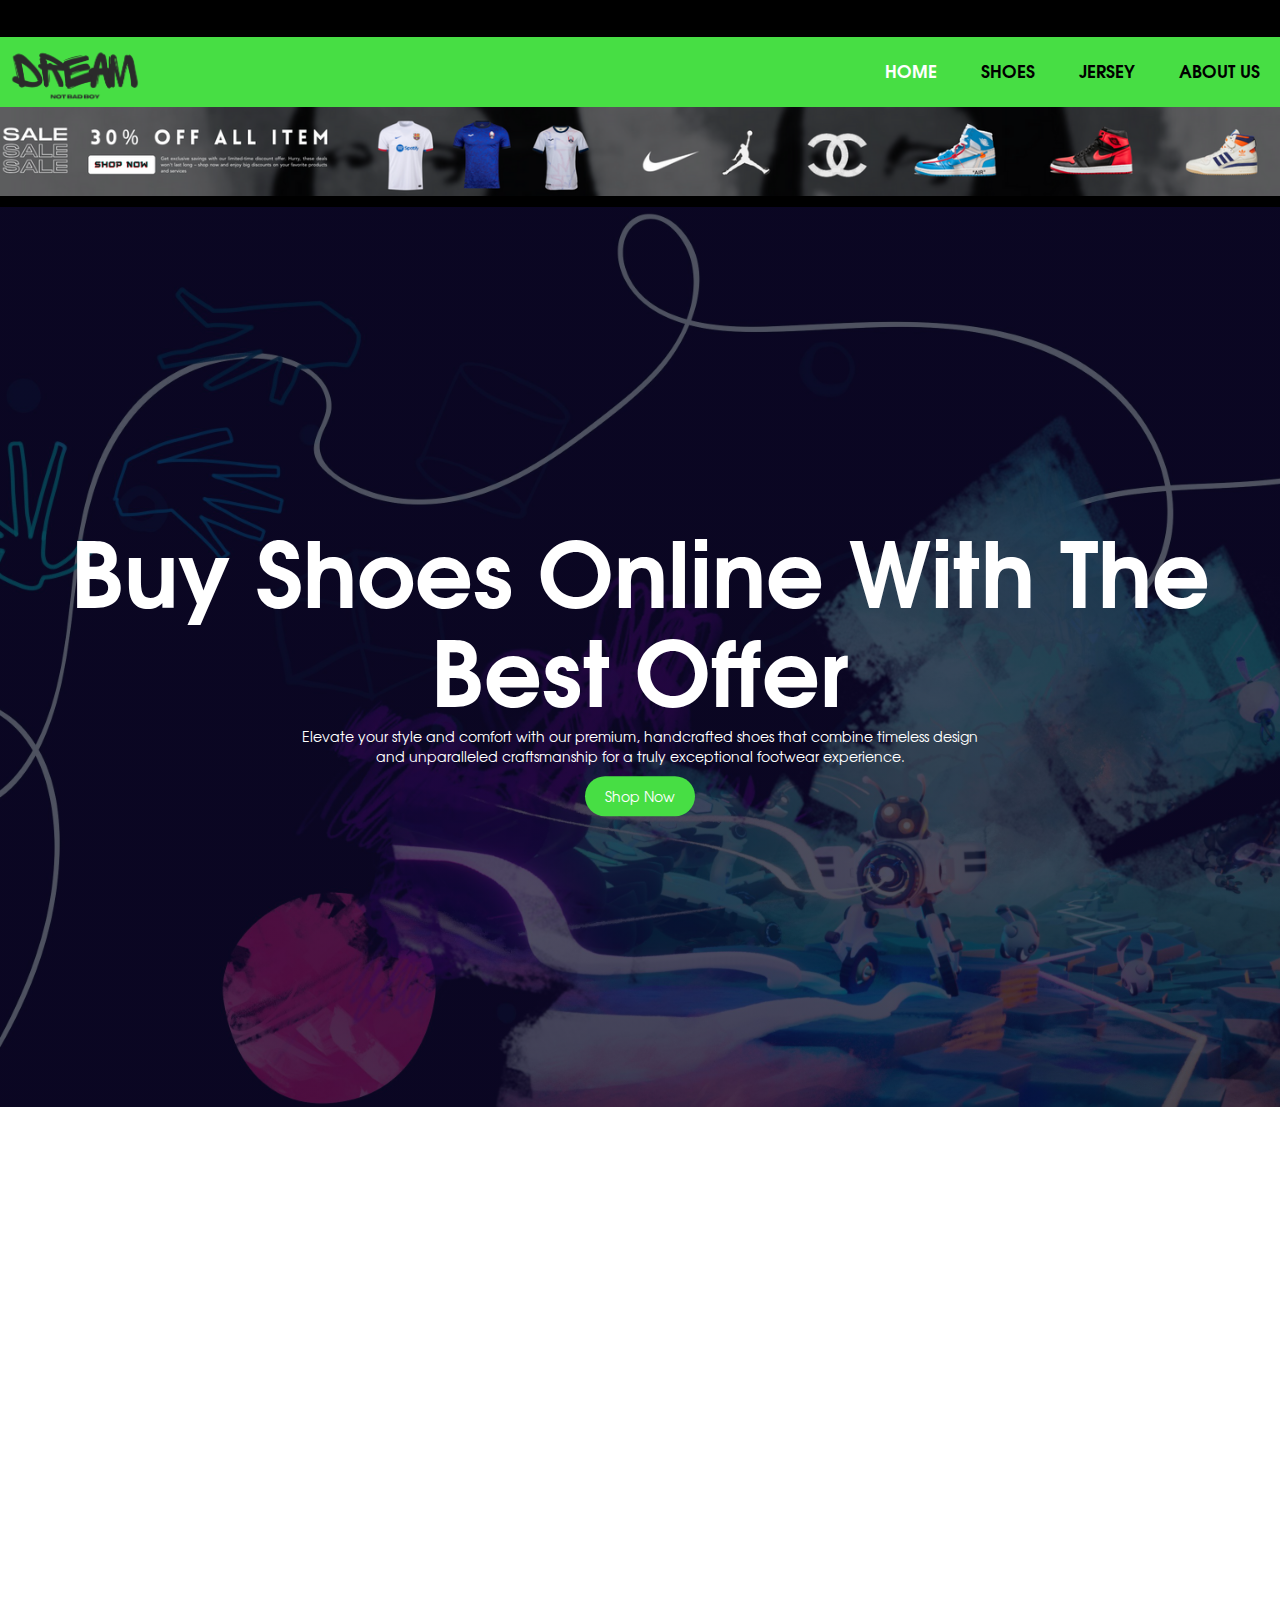
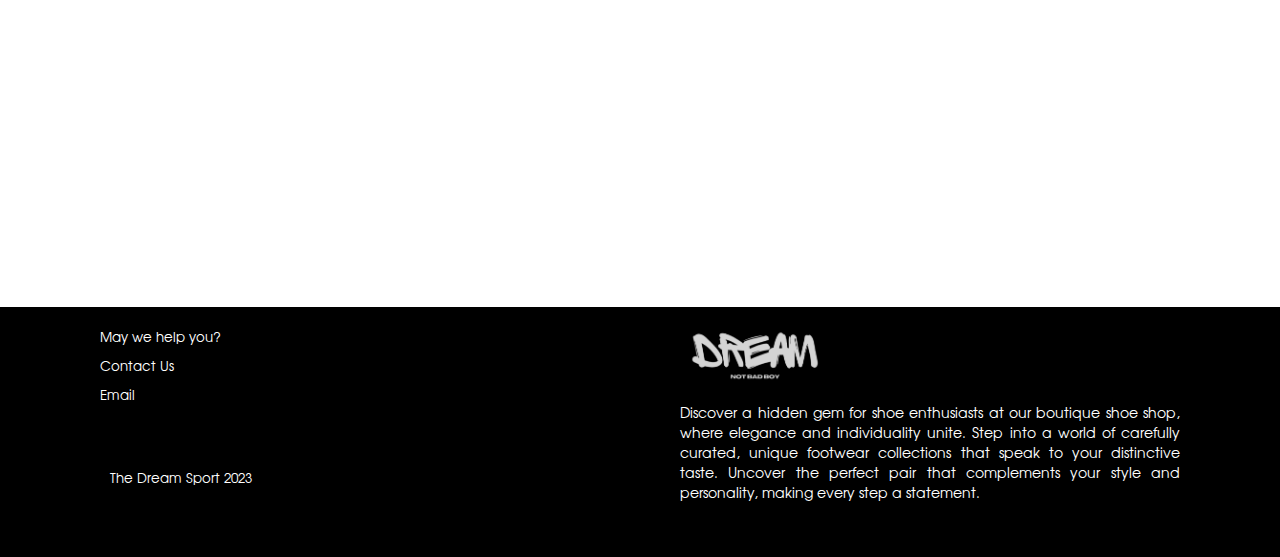
==== MyWebProject/JerseyHTML/index.html @ 01d9fde5 "gg" ====
<!DOCTYPE html>
<html lang="en">
<head>
    <meta charset="UTF-8">
    <meta name="viewport" content="width=device-width, initial-scale=1.0">
    <title>Dream Sport</title>
    <link rel="icon" href="/MyWebProject/img/logoWhite.png">
    <!-- Latest compiled and minified CSS -->
<link rel="stylesheet" href="https://cdn.jsdelivr.net/npm/bootstrap@3.4.1/dist/css/bootstrap.min.css" integrity="sha384-HSMxcRTRxnN+Bdg0JdbxYKrThecOKuH5zCYotlSAcp1+c8xmyTe9GYg1l9a69psu" crossorigin="anonymous">

<!-- Optional theme -->
<link rel="stylesheet" href="https://cdn.jsdelivr.net/npm/bootstrap@3.4.1/dist/css/bootstrap-theme.min.css" integrity="sha384-6pzBo3FDv/PJ8r2KRkGHifhEocL+1X2rVCTTkUfGk7/0pbek5mMa1upzvWbrUbOZ" crossorigin="anonymous">

<!-- Latest compiled and minified JavaScript -->
<script src="https://cdn.jsdelivr.net/npm/bootstrap@3.4.1/dist/js/bootstrap.min.js" integrity="sha384-aJ21OjlMXNL5UyIl/XNwTMqvzeRMZH2w8c5cRVpzpU8Y5bApTppSuUkhZXN0VxHd" crossorigin="anonymous"></script>
<script src="https://cdn.jsdelivr.net/npm/bootstrap@3.4.1/dist/js/bootstrap.min.js" integrity="sha384-aJ21OjlMXNL5UyIl/XNwTMqvzeRMZH2w8c5cRVpzpU8Y5bApTppSuUkhZXN0VxHd" crossorigin="anonymous"></script>

<link rel="stylesheet" href="/MyWebProject/Style/jersey.css">

<link rel="stylesheet" href="/MyWebProject//Style/jersey.css">


<link rel="stylesheet" href="https://cdnjs.cloudflare.com/ajax/libs/font-awesome/6.4.2/css/all.min.css" integrity="sha512-z3gLpd7yknf1YoNbCzqRKc4qyor8gaKU1qmn+CShxbuBusANI9QpRohGBreCFkKxLhei6S9CQXFEbbKuqLg0DA==" crossorigin="anonymous" referrerpolicy="no-referrer" />

</head>
<body>
  <section class="header">
    <div class="top_head">
        <ul>
            <li><a href="login.html"><i class="fa-solid fa-circle-user"></i></a></li>
            <li><a href="addToCart.html"><i class="fa-solid fa-cart-shopping"></i></a></li>
        </ul>
      </div>
    <nav class="nav_bar">
      <a href="index.html"><img src="/MyWebProject/img/logo.png" alt=""></a>
      <div class="list" id="list">
        <i class="fa fa-times" onclick="hideMenu()"></i>
        <ul>
          <li><a id="home" href="index.html">HOME</a></li>
          <li><a href="shoes.html">SHOES</a></li>
          <li><a  href="jersey.html">JERSEY</a></li>
          <li><a href="aboutUS.html">ABOUT US</a></li>
        </ul>
      </div>
      <i class="fa fa-bars" onclick="showMenu()"></i>
    </nav>
  </section>

  <section class="banner">
    <div class="banner_box">
      <div class="w3-content w3-section" style="max-width: 100%;">
        <img class="mySlides" src="/MyWebProject/img/b1.png" style="width:100%">
        <img class="mySlides" src="/MyWebProject/img/b2.png" style="width:100%">
        <img class="mySlides" src="/MyWebProject/img/b3.png" style="width:100%">
      </div>
      
        
      
    </div>
  </section>

<!-- /*------ Home page ------*/ -->

<section class="home">
    <div class="text_box">
      <h1>Buy Shoes Online With The Best Offer</h1>
      <p>Elevate your style and comfort with our premium, handcrafted shoes that combine timeless design <br> and unparalleled craftsmanship for a truly exceptional footwear experience.    </p>
      <div class="btnShop"><a href="/MyWebProject/JerseyHTML//shoes.html"><button>Shop Now</button></a></div>
  
     
     
    
 
</section>


  <section class="footer">
      <div class="footer_web">
        <div class="left">
          <p  class="ques"> May we help you?</p>
          <p class="contact"><a href="">Contact Us</a></p>
          <p class="email"><a href="">Email</a></p>
          <a target="_blank" href="https://web.facebook.com/makara.sok.9275"><i class="fa-brands fa-facebook"></i></a>
          <i class="fa-brands fa-telegram"></i>
          <i class="fa-brands fa-twitter"></i>
          <i class="fa-brands fa-instagram"></i>
          <br><br>
          <p><i class="fa-solid fa-copyright"></i> The Dream Sport 2023</p>
        </div>
        <div class="right">
          <img src="/MyWebProject/img/logoWhite.png" alt="">
          <p class="text">
            Discover a hidden gem for shoe enthusiasts at our boutique shoe shop, where elegance and individuality unite. Step into a world of carefully curated, unique footwear collections that speak to your distinctive taste. Uncover the perfect pair that complements your style and personality, making every step a statement.
          </p>
        </div>

      </div>
  </section>
 

</body>
</html>
<Script src="/MyWebProject/JavaScript/web.js"></Script>
---- MyWebProject/Style/jersey.css ----
/*------- Test HomePage --------*/
#home{
    color: #fff;
    font-weight: bold;
}
.home{
    min-height: 100vh;
    width: 100%;
    background-image: linear-gradient(rgba(4,9,30,0.7),rgba(4,9,30,0.7)),url(/MyWebProject/img/backgroundImg.jpg);
    background-position: center;
    background-size: cover;
    position: relative;
}
.btnShop button{
    background-color: #47DE44;
    border: none ;
    color: #ffff;
    padding: 10px 20px;
    border-radius: 20px;
    font-family: adidas regular;
    text-align: center;
}
.btnShop button:hover{
    background-color: black;
}
.text_box{
    width: 90%;
    color: #fff;
    position:absolute;
    top: 50%;
    left: 50%;
    transform: translate(-50%,-50%);
    text-align: center;
}
.text_box h1{
    font-size: 68pt;
    font-weight: bold;
}

/* CART  */
.cart{
    position: fixed;
    top: 0;
    right: -100%; 
    width: 360px;
    height: 100vh;
    overflow-y: auto;
    overflow-x: hidden;
    padding: 20px;
    background-color: #fff;
    box-shadow: -2px solid 4px hsl(0 4% 15% / 10%);
    border: 1px solid red;
    transition: 1.5s;
    z-index: 3;
}
.cart.active{
    right: 0;
    transition: .5s;
}
.cart-title{
    text-align: center;
    font-size: 14pt;
    font-weight: bold;
    margin-top: 2rem;
    font-family: adidas bold;
    color: #47DE44;
}
.cart-box{
    display: grid;
    grid-template-columns: 32% 50% 18%;
    align-items: center;
    gap: 1rem;
    margin-top: 1rem;
}
.cart-img{
    width: 100px;
    height: 100px;
    object-fit: contain;
    padding: 10px;
}
.detail-box{
    display: grid;
    row-gap: .5rem;
}
.cart-product-title{
    font-size: 1rem;
    text-transform: uppercase;
}
.cart-price{
    font-weight: 500;
}
.cart-quantity{
    border: 1px solid black;
    outline-color: #47DE44;
    width: 4.5rem;
    text-align: center;
    font-size: 1rem;
}
.cart-remove{
    font-size: 24px;
    color: red;
    cursor: pointer;
}
.total{
    display: flex;
    justify-content: flex-end;
    margin-top: 1.5rem;
    border-top: 1px solid black;
}
.total-title{
    font-size: 12pt;
    font-weight: 600;
    font-family: adidas bold;
}
.total-price{
    margin-left: .5rem;
    font-size: 12pt;
    font-family: adidas bold;
}
.btn-buy{
    display: flex;
    margin: 1.5rem auto 0 auto;
    padding: 12px 20px;
    border: none;
    background-color: #47DE44;
    color: #fff;
    font-size: 1rem;
    font-weight: 500;
    cursor: pointer;
}
.btn-buy:hover{
    background-color: black;
}
#cart-close{
    position: absolute;
    top: 1rem;
    right: .8rem;
    font-size: 2rem;
    color: red;
    cursor: pointer;
}
.top_head ul{
    text-align: right;
}
ul{
    list-style-type: none;
    margin: 0;
    padding: 0;
    overflow: hidden;
}
ul li{
    display: inline;
}
.top_head{
    width: 100%;
    background-color: black;
    padding: 5px;
}
li i{
    margin: 5px;
    color: #47DE44;
    font-size: 14pt;
}
li i:hover{
    color: gray;
    cursor: pointer;
    transition: 0.5s;
}
/*----- list ---*/
/* .nav_bar{
    display: flex;
    justify-content: space-between;
    width: 100%;
    background-color: #47DE44;
    height: 50px;
    padding: 7px 14px 16px 14px;
}
.list ul li{
    margin-left: 20px;
    font-size: 20pt;
    
}
.list ul li a{
    color: black;
    text-decoration: none;  
    margin: 30px;
}
.logo img{
    width: 100px;
    padding: 7px 14px 16px 14px;
} */

nav{
     display: flex;
     width: 100%;
     height: 70px;
     background-color: #47DE44;
     justify-content: space-between;
     align-items: center;
     
}
nav img{
    width: 150px;
}
.list{
    flex: 1;
    text-align: right;
}
.list ul li{
    list-style: none;
    display: inline-block;
    padding: 14px 20px;
    position: relative;
}
.list ul li a{
    color: black;
    text-decoration: none;
    font-size: 13pt;
    font-family: adidas bold;
    
}
#jersey{
    color: #fff;
    font-weight: bold;
}
.list ul li::after{
    content: '';
    width: 0%;
    height: 2px;
    background: red;
    display: block;
    margin: auto;
    transition: 0.5s;
}
.list ul li:hover::after{
    width: 100%;
}

nav .fa{
    display: none;
}

@media (max-width: 700px) {
    .list ul li{
        display: block;
    }
    .list{
        position: absolute;
        background-color: red;
        height: 100vh;
        width: 200px;
        top: 38.6px;
        right:-200px;
        text-align: left;
        z-index: 2;
        transition: 0.5s;
    }
    nav .fa{
        display: block;
        color: black;
        margin: 10px;
        cursor: pointer;
        font-size: 20pt;
    }
    .list ul{
        padding: 20px;
    }
    
}

/* --- Banner -----*/

    .banner_box{
        width: 100%;
        height: 100px;
        background-color: black;
    }
    .mySlides {display:none;}
     

    .logoTeam{
        background-color: #47DE44;
        width: 100%;
        height: 100px;
    }
    .sub_box{
        width: 50px;
        height: 50px;
        /* background-color: red; */
        margin-left:200px;
        text-align: center;
        margin-top: 15px;
    }
    .sub_box img{
        width: 50px;
        height: 70px;
    }
    img.barca{
        height: 50px;
        margin-top: 10px;
    }



/* ---- Shirt ------- */

.sub_shirt{
    width: 95%;
    height: 400px;
    border: 1px;
    margin-top: 10px;
    border-radius: 10px;
    background-color: #fff;
    text-align: center;
    margin-left: 20px;
}
.sub_shirt:hover{
    box-shadow: 0 0 20px 0 rgba(0, 0, 0, 0.4);
    transition: 1s;
}
.sub_shirt img{
    width: 200px;
    height: auto;
    justify-content: space-between;
    position: relative;
    float: left;
    margin-top: 20px;
}
.sub_shirt > .realAway{
    height: 210px;
    width: 190px;
}
.sub_shirt > .thirt_barca{
    position: relative;
    height: 220px;
}
.information{
    position: relative;
    float: left;
    text-align: left;
    padding: 20px;
    margin-top: 10px;
}
._title-shirt{
    font-weight: bold;
    font-size: 12pt;
    font-family: adidas bold;
}
.stock{
    color: red;
    font-weight: bold;

}
.type_jersey,.color{
    color: gray;
}
.price{
    font-weight: bold;
    font-size: 12pt
}
.qty input{
    width: 50px;
    position: relative;
}
.qty input:hover{
    border: 1px solid #47DE44;

}

._btn{
    margin-top: 10px;
    margin-bottom: 10px;
}
._btn_shop,.addToCart{
    padding: 10px;
    margin-top: 10px;
    margin-left: 90px;
    margin-right: 50px;
    width: 60%;
    position: relative;
    border-radius: 20px;
}
._btn_shop a,.addToCart a{
    color: #fff;
    text-decoration: none;
}
._btn_shop{
    background-color: gray;
}
.addToCart{
    background-color: #FF0C0C;
}

._btn_shop:hover{
    background-color: black;
    transition: 0.5s;
    box-shadow: 0 0 20px 0px rgba(0, 0, 0, 0.4);
}
.addToCart:hover{
    box-shadow: 0 0 20px 0px rgba(0, 0, 0, 0.4);
    transition: 0.5s;
}


/* ---- Footer -----*/
.footer_web{
    width: 100%;
    height: 250px;
    background-color:black;
    margin-top: 800px;
    margin-bottom: 0%;
    
}
.footer_web{
    justify-content: space-between;
}
.left{
    position: relative;
    float: left;
    margin-left: 80px;
    padding: 20px;
    font-size: 10pt;
    color: #fff;
}
.left i{
    font-size: 15pt;
    margin-right: 10px;
}
.contact a,.email a{
    color: #fff;
    text-decoration: none;
}
.right{
    position: relative;
    float: right;
    margin-right: 80px;
    padding: 20px;
    color: #fff;
}

.right img{
    margin-bottom:0px;
    width: 150px;
    margin-top: -50px;
}
.right p{
    width: 500px;
    text-align: justify;
    margin-top: -25px;
}

/*------- font --------*/
@font-face{
    font-family: adidas bold;
    src: url(/MyWebProject/font/texgyreadventor-bold.otf);
}
@font-face{
    font-family: adidas regular;
    src: url(/MyWebProject/font/texgyreadventor-regular.otf);
}
p{
    font-family: adidas regular;
}
h1{
    font-family: adidas bold;
}

/* ---- add to cart ----- */

#add{
    color: #fff;
    font-weight: bold;
}
/* ---- login and Sign up ------- */

@import url('https://fonts.googleapis.com/css2?family=Libre+Baskerville&display=swap');


 /* !-------Log in and Sign up-------- */
#user{
    color:#fff;
}
.Login,.Sign_up{
    background: url(/img/1.jpg) no-repeat;
    background-size: cover;
    backdrop-filter: blur(10px);
}
.Login, .Sign_up {
    display: grid;
    justify-content: center;
    align-items: center;
    min-height: 100vh;
    width: 100%;
    width: 100%;    
}
.wrapper-login{
    position: relative;
    width: 400px;
    height: 420px;
    background: #fff;
    border: 2px solid rgba(255, 255, 255, .5);
    border-radius: 20px;
    box-shadow: 0 0 3px rgba(0, 0, 0, .5);
    display: flex;
    align-items: center;
    text-align: center;
    justify-content: center;
}
.wrapper-sign-up{
    position: relative;
    width: 400px;
    height: 560px;
    background: #fff;
    border: 2px solid rgba(255, 255, 255, .5);
    border-radius: 20px;
    box-shadow: 0 0 3px rgba(0, 0, 0, .5);
    display: flex;
    justify-content: center;
}
.form-box h2{
    font-size: 2em;
    color: #162938;
    text-align: center;
}
.input-box {
    position: relative;
    width: 100%;
    height: 50px;
    margin: 30px 0;
}
.input-box label {
    position: absolute;
    top: 50%;
    left: 15px;
    transform: translateY(-50%);
    color: #162938;
    font-weight: 500;
    pointer-events: none;
    transition: .5s;
}
.input-box input:focus~label,
.input-box input:valid~label {
    top: 0 !important;
    font-size: 1em !important;
    background: #fff;
}
.input-box input {
    width: 300px;
    height: 100%;
    background: #fff;
    border: 2px solid #162938;
    outline: none;
    border-radius: 20px;
    font-size: 1em;
    color: #162938;
    padding: 0 35px 0 15px;
}
.input-box .icon {
    transition: .5s;
    position: absolute;
    right: 15px;
    font-size: 1.2em;
    color: #162938;
    line-height: 57px;
}
.remember-forgot {
    font-size: 1em;
    color: #162938;
    font-weight: 500;
    margin: -15px 0 15px;
    display: flex;
    align-items: center;
    justify-content: space-between;
}
.remember-forgot label input {
    accent-color: #162938;
    margin-right: 3px;
}
.remember-forgot a {
    color: #162938;
    text-decoration: none;
}
.remember-forgot a:hover {
    text-decoration: underline;
}
.btn {
    width: 100%;
    height: 45px;
    background: #162938;
    border: none;
    outline: none;
    border-radius: 6px;
    cursor: pointer;
    font-size: 1em;
    color: #fff;
    font-weight: 500;
    transition: 0.5s;
}
.btn:hover {
    background-color: gray;
    color: #fff;
}
.login-sign_up {
    font-size: .9em;
    color: #162938;
    text-align: center;
    font-weight: 500;
    margin: 25px 0 10px;
}
.login-sign_up p a{
    color: #162938;
    text-decoration: none;
    font-weight: 600;
}
.login-sign_up p a:hover {
    text-decoration: underline;

}
@media (max-width: 700px) {
    .wrapper-sign-up {
        width: 350px;
        text-align: center;
    }
    .wrapper-login {
        width: 350px;
        text-align: center;
    }
    .input-box input {
        width: 250px;
        padding: 0 25px 0 15px;
    }
    .input-box {
        margin-bottom: 30px;
    }
    .input-box .icon {
        right: 10px;
    }
    .input-box label {
        left: 15px;
        font-size: .8em;
    }
    .remember-forgot {
        font-size: 0.8em;
    }
    .login-sign_up {
        font-size: .8em
    }
}
---- MyWebProject/Style/jersey.css ----
/*------- Test HomePage --------*/
#home{
    color: #fff;
    font-weight: bold;
}
.home{
    min-height: 100vh;
    width: 100%;
    background-image: linear-gradient(rgba(4,9,30,0.7),rgba(4,9,30,0.7)),url(/MyWebProject/img/backgroundImg.jpg);
    background-position: center;
    background-size: cover;
    position: relative;
}
.btnShop button{
    background-color: #47DE44;
    border: none ;
    color: #ffff;
    padding: 10px 20px;
    border-radius: 20px;
    font-family: adidas regular;
    text-align: center;
}
.btnShop button:hover{
    background-color: black;
}
.text_box{
    width: 90%;
    color: #fff;
    position:absolute;
    top: 50%;
    left: 50%;
    transform: translate(-50%,-50%);
    text-align: center;
}
.text_box h1{
    font-size: 68pt;
    font-weight: bold;
}

/* CART  */
.cart{
    position: fixed;
    top: 0;
    right: -100%; 
    width: 360px;
    height: 100vh;
    overflow-y: auto;
    overflow-x: hidden;
    padding: 20px;
    background-color: #fff;
    box-shadow: -2px solid 4px hsl(0 4% 15% / 10%);
    border: 1px solid red;
    transition: 1.5s;
    z-index: 3;
}
.cart.active{
    right: 0;
    transition: .5s;
}
.cart-title{
    text-align: center;
    font-size: 14pt;
    font-weight: bold;
    margin-top: 2rem;
    font-family: adidas bold;
    color: #47DE44;
}
.cart-box{
    display: grid;
    grid-template-columns: 32% 50% 18%;
    align-items: center;
    gap: 1rem;
    margin-top: 1rem;
}
.cart-img{
    width: 100px;
    height: 100px;
    object-fit: contain;
    padding: 10px;
}
.detail-box{
    display: grid;
    row-gap: .5rem;
}
.cart-product-title{
    font-size: 1rem;
    text-transform: uppercase;
}
.cart-price{
    font-weight: 500;
}
.cart-quantity{
    border: 1px solid black;
    outline-color: #47DE44;
    width: 4.5rem;
    text-align: center;
    font-size: 1rem;
}
.cart-remove{
    font-size: 24px;
    color: red;
    cursor: pointer;
}
.total{
    display: flex;
    justify-content: flex-end;
    margin-top: 1.5rem;
    border-top: 1px solid black;
}
.total-title{
    font-size: 12pt;
    font-weight: 600;
    font-family: adidas bold;
}
.total-price{
    margin-left: .5rem;
    font-size: 12pt;
    font-family: adidas bold;
}
.btn-buy{
    display: flex;
    margin: 1.5rem auto 0 auto;
    padding: 12px 20px;
    border: none;
    background-color: #47DE44;
    color: #fff;
    font-size: 1rem;
    font-weight: 500;
    cursor: pointer;
}
.btn-buy:hover{
    background-color: black;
}
#cart-close{
    position: absolute;
    top: 1rem;
    right: .8rem;
    font-size: 2rem;
    color: red;
    cursor: pointer;
}
.top_head ul{
    text-align: right;
}
ul{
    list-style-type: none;
    margin: 0;
    padding: 0;
    overflow: hidden;
}
ul li{
    display: inline;
}
.top_head{
    width: 100%;
    background-color: black;
    padding: 5px;
}
li i{
    margin: 5px;
    color: #47DE44;
    font-size: 14pt;
}
li i:hover{
    color: gray;
    cursor: pointer;
    transition: 0.5s;
}
/*----- list ---*/
/* .nav_bar{
    display: flex;
    justify-content: space-between;
    width: 100%;
    background-color: #47DE44;
    height: 50px;
    padding: 7px 14px 16px 14px;
}
.list ul li{
    margin-left: 20px;
    font-size: 20pt;
    
}
.list ul li a{
    color: black;
    text-decoration: none;  
    margin: 30px;
}
.logo img{
    width: 100px;
    padding: 7px 14px 16px 14px;
} */

nav{
     display: flex;
     width: 100%;
     height: 70px;
     background-color: #47DE44;
     justify-content: space-between;
     align-items: center;
     
}
nav img{
    width: 150px;
}
.list{
    flex: 1;
    text-align: right;
}
.list ul li{
    list-style: none;
    display: inline-block;
    padding: 14px 20px;
    position: relative;
}
.list ul li a{
    color: black;
    text-decoration: none;
    font-size: 13pt;
    font-family: adidas bold;
    
}
#jersey{
    color: #fff;
    font-weight: bold;
}
.list ul li::after{
    content: '';
    width: 0%;
    height: 2px;
    background: red;
    display: block;
    margin: auto;
    transition: 0.5s;
}
.list ul li:hover::after{
    width: 100%;
}

nav .fa{
    display: none;
}

@media (max-width: 700px) {
    .list ul li{
        display: block;
    }
    .list{
        position: absolute;
        background-color: red;
        height: 100vh;
        width: 200px;
        top: 38.6px;
        right:-200px;
        text-align: left;
        z-index: 2;
        transition: 0.5s;
    }
    nav .fa{
        display: block;
        color: black;
        margin: 10px;
        cursor: pointer;
        font-size: 20pt;
    }
    .list ul{
        padding: 20px;
    }
    
}

/* --- Banner -----*/

    .banner_box{
        width: 100%;
        height: 100px;
        background-color: black;
    }
    .mySlides {display:none;}
     

    .logoTeam{
        background-color: #47DE44;
        width: 100%;
        height: 100px;
    }
    .sub_box{
        width: 50px;
        height: 50px;
        /* background-color: red; */
        margin-left:200px;
        text-align: center;
        margin-top: 15px;
    }
    .sub_box img{
        width: 50px;
        height: 70px;
    }
    img.barca{
        height: 50px;
        margin-top: 10px;
    }



/* ---- Shirt ------- */

.sub_shirt{
    width: 95%;
    height: 400px;
    border: 1px;
    margin-top: 10px;
    border-radius: 10px;
    background-color: #fff;
    text-align: center;
    margin-left: 20px;
}
.sub_shirt:hover{
    box-shadow: 0 0 20px 0 rgba(0, 0, 0, 0.4);
    transition: 1s;
}
.sub_shirt img{
    width: 200px;
    height: auto;
    justify-content: space-between;
    position: relative;
    float: left;
    margin-top: 20px;
}
.sub_shirt > .realAway{
    height: 210px;
    width: 190px;
}
.sub_shirt > .thirt_barca{
    position: relative;
    height: 220px;
}
.information{
    position: relative;
    float: left;
    text-align: left;
    padding: 20px;
    margin-top: 10px;
}
._title-shirt{
    font-weight: bold;
    font-size: 12pt;
    font-family: adidas bold;
}
.stock{
    color: red;
    font-weight: bold;

}
.type_jersey,.color{
    color: gray;
}
.price{
    font-weight: bold;
    font-size: 12pt
}
.qty input{
    width: 50px;
    position: relative;
}
.qty input:hover{
    border: 1px solid #47DE44;

}

._btn{
    margin-top: 10px;
    margin-bottom: 10px;
}
._btn_shop,.addToCart{
    padding: 10px;
    margin-top: 10px;
    margin-left: 90px;
    margin-right: 50px;
    width: 60%;
    position: relative;
    border-radius: 20px;
}
._btn_shop a,.addToCart a{
    color: #fff;
    text-decoration: none;
}
._btn_shop{
    background-color: gray;
}
.addToCart{
    background-color: #FF0C0C;
}

._btn_shop:hover{
    background-color: black;
    transition: 0.5s;
    box-shadow: 0 0 20px 0px rgba(0, 0, 0, 0.4);
}
.addToCart:hover{
    box-shadow: 0 0 20px 0px rgba(0, 0, 0, 0.4);
    transition: 0.5s;
}


/* ---- Footer -----*/
.footer_web{
    width: 100%;
    height: 250px;
    background-color:black;
    margin-top: 800px;
    margin-bottom: 0%;
    
}
.footer_web{
    justify-content: space-between;
}
.left{
    position: relative;
    float: left;
    margin-left: 80px;
    padding: 20px;
    font-size: 10pt;
    color: #fff;
}
.left i{
    font-size: 15pt;
    margin-right: 10px;
}
.contact a,.email a{
    color: #fff;
    text-decoration: none;
}
.right{
    position: relative;
    float: right;
    margin-right: 80px;
    padding: 20px;
    color: #fff;
}

.right img{
    margin-bottom:0px;
    width: 150px;
    margin-top: -50px;
}
.right p{
    width: 500px;
    text-align: justify;
    margin-top: -25px;
}

/*------- font --------*/
@font-face{
    font-family: adidas bold;
    src: url(/MyWebProject/font/texgyreadventor-bold.otf);
}
@font-face{
    font-family: adidas regular;
    src: url(/MyWebProject/font/texgyreadventor-regular.otf);
}
p{
    font-family: adidas regular;
}
h1{
    font-family: adidas bold;
}

/* ---- add to cart ----- */

#add{
    color: #fff;
    font-weight: bold;
}
/* ---- login and Sign up ------- */

@import url('https://fonts.googleapis.com/css2?family=Libre+Baskerville&display=swap');


 /* !-------Log in and Sign up-------- */
#user{
    color:#fff;
}
.Login,.Sign_up{
    background: url(/img/1.jpg) no-repeat;
    background-size: cover;
    backdrop-filter: blur(10px);
}
.Login, .Sign_up {
    display: grid;
    justify-content: center;
    align-items: center;
    min-height: 100vh;
    width: 100%;
    width: 100%;    
}
.wrapper-login{
    position: relative;
    width: 400px;
    height: 420px;
    background: #fff;
    border: 2px solid rgba(255, 255, 255, .5);
    border-radius: 20px;
    box-shadow: 0 0 3px rgba(0, 0, 0, .5);
    display: flex;
    align-items: center;
    text-align: center;
    justify-content: center;
}
.wrapper-sign-up{
    position: relative;
    width: 400px;
    height: 560px;
    background: #fff;
    border: 2px solid rgba(255, 255, 255, .5);
    border-radius: 20px;
    box-shadow: 0 0 3px rgba(0, 0, 0, .5);
    display: flex;
    justify-content: center;
}
.form-box h2{
    font-size: 2em;
    color: #162938;
    text-align: center;
}
.input-box {
    position: relative;
    width: 100%;
    height: 50px;
    margin: 30px 0;
}
.input-box label {
    position: absolute;
    top: 50%;
    left: 15px;
    transform: translateY(-50%);
    color: #162938;
    font-weight: 500;
    pointer-events: none;
    transition: .5s;
}
.input-box input:focus~label,
.input-box input:valid~label {
    top: 0 !important;
    font-size: 1em !important;
    background: #fff;
}
.input-box input {
    width: 300px;
    height: 100%;
    background: #fff;
    border: 2px solid #162938;
    outline: none;
    border-radius: 20px;
    font-size: 1em;
    color: #162938;
    padding: 0 35px 0 15px;
}
.input-box .icon {
    transition: .5s;
    position: absolute;
    right: 15px;
    font-size: 1.2em;
    color: #162938;
    line-height: 57px;
}
.remember-forgot {
    font-size: 1em;
    color: #162938;
    font-weight: 500;
    margin: -15px 0 15px;
    display: flex;
    align-items: center;
    justify-content: space-between;
}
.remember-forgot label input {
    accent-color: #162938;
    margin-right: 3px;
}
.remember-forgot a {
    color: #162938;
    text-decoration: none;
}
.remember-forgot a:hover {
    text-decoration: underline;
}
.btn {
    width: 100%;
    height: 45px;
    background: #162938;
    border: none;
    outline: none;
    border-radius: 6px;
    cursor: pointer;
    font-size: 1em;
    color: #fff;
    font-weight: 500;
    transition: 0.5s;
}
.btn:hover {
    background-color: gray;
    color: #fff;
}
.login-sign_up {
    font-size: .9em;
    color: #162938;
    text-align: center;
    font-weight: 500;
    margin: 25px 0 10px;
}
.login-sign_up p a{
    color: #162938;
    text-decoration: none;
    font-weight: 600;
}
.login-sign_up p a:hover {
    text-decoration: underline;

}
@media (max-width: 700px) {
    .wrapper-sign-up {
        width: 350px;
        text-align: center;
    }
    .wrapper-login {
        width: 350px;
        text-align: center;
    }
    .input-box input {
        width: 250px;
        padding: 0 25px 0 15px;
    }
    .input-box {
        margin-bottom: 30px;
    }
    .input-box .icon {
        right: 10px;
    }
    .input-box label {
        left: 15px;
        font-size: .8em;
    }
    .remember-forgot {
        font-size: 0.8em;
    }
    .login-sign_up {
        font-size: .8em
    }
}
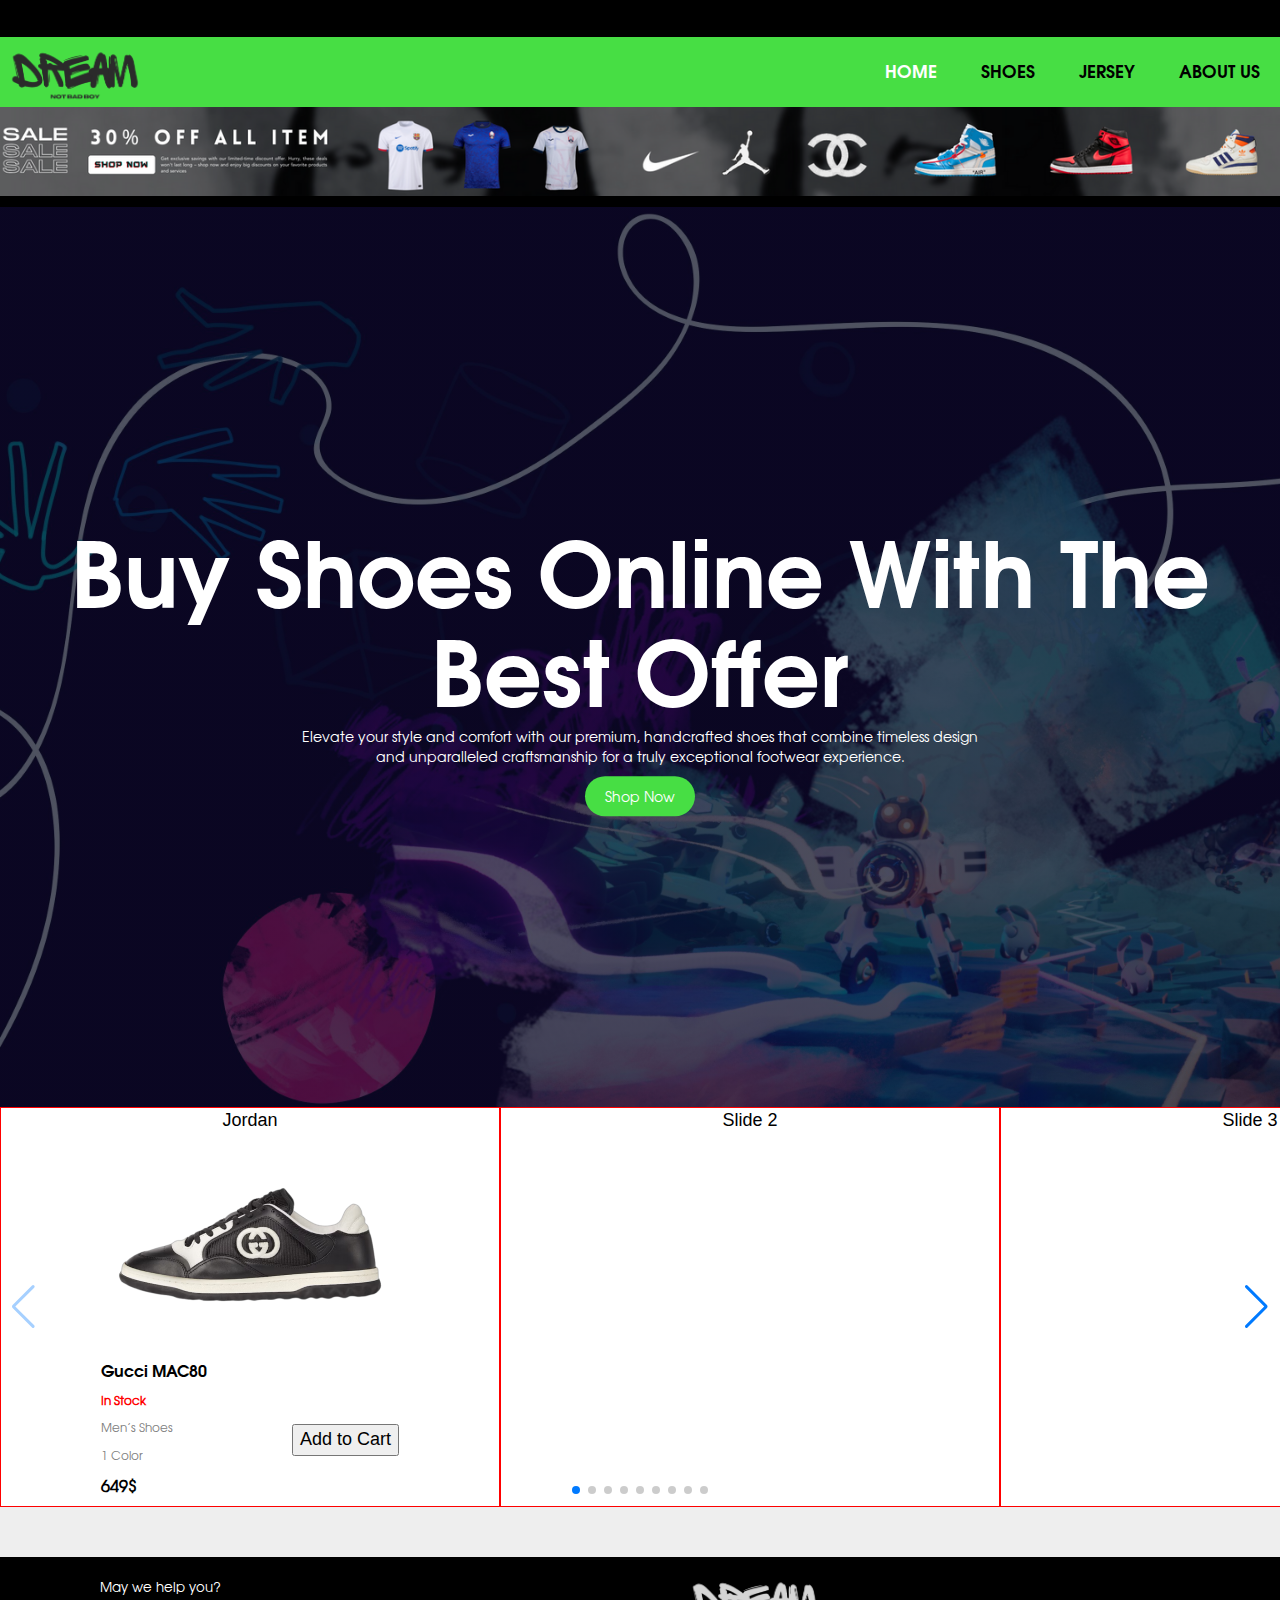
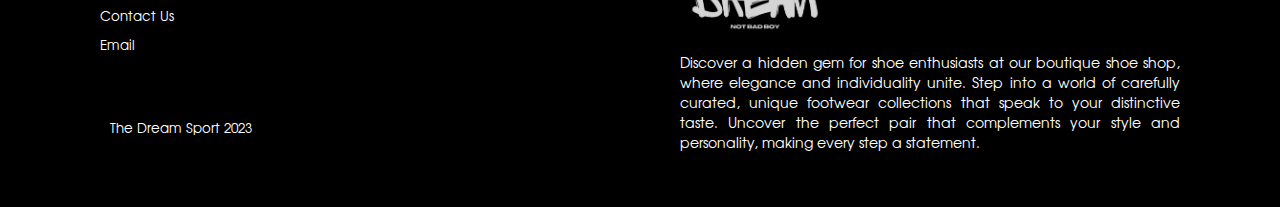
==== commit 3d1c041e: "55" ====
--- a/MyWebProject/JerseyHTML/index.html
+++ b/MyWebProject/JerseyHTML/index.html
@@ -21,9 +21,11 @@
 
 
 <link rel="stylesheet" href="https://cdnjs.cloudflare.com/ajax/libs/font-awesome/6.4.2/css/all.min.css" integrity="sha512-z3gLpd7yknf1YoNbCzqRKc4qyor8gaKU1qmn+CShxbuBusANI9QpRohGBreCFkKxLhei6S9CQXFEbbKuqLg0DA==" crossorigin="anonymous" referrerpolicy="no-referrer" />
-
+<link rel="stylesheet"href="https://cdn.jsdelivr.net/npm/swiper@11/swiper-bundle.min.css"/>
+  <script src="https://cdn.jsdelivr.net/npm/swiper@11/swiper-bundle.min.js"></script>
 </head>
 <body>
+ 
   <section class="header">
     <div class="top_head">
         <ul>
@@ -53,11 +55,11 @@
         <img class="mySlides" src="/MyWebProject/img/b2.png" style="width:100%">
         <img class="mySlides" src="/MyWebProject/img/b3.png" style="width:100%">
       </div>
-      
+   </div>
+  </section>    
         
       
-    </div>
-  </section>
+
 
 <!-- /*------ Home page ------*/ -->
 
@@ -67,11 +69,100 @@
       <p>Elevate your style and comfort with our premium, handcrafted shoes that combine timeless design <br> and unparalleled craftsmanship for a truly exceptional footwear experience.    </p>
       <div class="btnShop"><a href="/MyWebProject/JerseyHTML//shoes.html"><button>Shop Now</button></a></div>
   
-     
-     
-    
- 
-</section>
+     </section>
+
+     <div class="swiper mySwiper">
+      <div class="swiper-wrapper">
+        <div class="swiper-slide">Jordan
+          <div class="s1">
+            <img class="ch2" src="/MyWebProject/img/ch2.png" alt="">
+            <div class="txt">
+              <p class="_title-shirt">Gucci MAC80</p>
+              <p class="stock">In Stock</p>
+              <p class="type_jersey">Men’s Shoes</p>
+              <p class="color">1 Color</p>
+              <p class="price">649$</p>
+            </div>
+              <button class="btn-cart">Add to Cart<i class="fa-solid fa-cart-shopping"></i></button>
+        </div> 
+        </div>
+        <div class="swiper-slide">Slide 2</div>
+        <div class="swiper-slide">Slide 3</div>
+        <div class="swiper-slide">Slide 4</div>
+        <div class="swiper-slide">Slide 5</div>
+        <div class="swiper-slide">Slide 6</div>
+        <div class="swiper-slide">Slide 7</div>
+        <div class="swiper-slide">Slide 8</div>
+        <div class="swiper-slide">Slide 9</div>
+      </div>
+      <div class="swiper-button-next"></div>
+      <div class="swiper-button-prev"></div>
+      <div class="swiper-pagination"></div>
+    </div>
+  
+    <!-- Swiper JS -->
+    <script src="https://cdn.jsdelivr.net/npm/swiper@11/swiper-bundle.min.js"></script>
+  
+    <!-- Initialize Swiper -->
+    <script>
+      var swiper = new Swiper(".mySwiper", {
+        cssMode: true,
+        navigation: {
+          nextEl: ".swiper-button-next",
+          prevEl: ".swiper-button-prev",
+        },
+        pagination: {
+          el: ".swiper-pagination",
+        },
+        mousewheel: true,
+        keyboard: true,
+      });
+    </script>
+
+
+
+
+
+
+
+
+
+
+
+
+
+
+
+
+
+
+
+
+
+
+
+
+
+
+
+
+
+
+
+
+
+
+
+
+
+
+
+
+
+
+
+
+
 
 
   <section class="footer">
--- a/MyWebProject/Style/jersey.css
+++ b/MyWebProject/Style/jersey.css
@@ -306,13 +306,14 @@
 
 .sub_shirt{
     width: 95%;
-    height: 400px;
+    height: 300px;
     border: 1px;
-    margin-top: 10px;
+    margin: 50px 0 0 0;
     border-radius: 10px;
     background-color: #fff;
     text-align: center;
     margin-left: 20px;
+    position: relative;
 }
 .sub_shirt:hover{
     box-shadow: 0 0 20px 0 rgba(0, 0, 0, 0.4);
@@ -335,8 +336,8 @@
     height: 220px;
 }
 .information{
-    position: relative;
-    float: left;
+    position: absolute;
+    left: 200px;
     text-align: left;
     padding: 20px;
     margin-top: 10px;
@@ -357,6 +358,18 @@
 .price{
     font-weight: bold;
     font-size: 12pt
+}
+.add-cart{
+    padding: 10px 20px;
+    border-radius: 14px;
+    border: none;
+    background-color: #FF0C0C;
+    font-family:  adidas bold;
+    color: #fff;
+    text-align: center;
+    position: absolute;
+    bottom: 50px;
+    right: 50px;
 }
 .qty input{
     width: 50px;
@@ -407,7 +420,7 @@
     width: 100%;
     height: 250px;
     background-color:black;
-    margin-top: 800px;
+    margin-top: 50px;
     margin-bottom: 0%;
     
 }
@@ -646,3 +659,69 @@
         font-size: .8em
     }
 }
+html,
+    body {
+      position: relative;
+      height: 100%;
+    }
+
+    body {
+      background: #eee;
+      font-family: Helvetica Neue, Helvetica, Arial, sans-serif;
+      font-size: 14px;
+      color: #000;
+      margin: 0;
+      padding: 0;
+    }
+
+    .swiper {
+      width: 100%;
+      height: 400px;
+    }
+
+    .swiper-slide {
+      text-align: center;
+      font-size: 18px;
+      background: #fff;
+      display: flex;
+      justify-content: center;
+      align-items: center;
+    }
+
+    .swiper-slide {
+      display: block;
+      border: 1px solid red;
+      max-width: 500px;
+
+      /* width: 200px;
+      height: 200px; */
+      object-fit: cover;
+      position: relative;
+      
+    }
+    .txt{
+        position: absolute;
+        left: 100px;
+        font-size: 12px;
+        text-align: left;
+    }
+    .btn-cart{
+        position: absolute;
+        bottom: 50px;
+        right: 100px;
+    }
+
+    .j1
+    {
+        height: 340px;
+    }
+
+    .s1 .text_box{
+        font-size: 50px;
+        text-align: left;
+    }
+
+    .s1 >.ch2 img
+    {
+        width: 2000px;
+    }
--- a/MyWebProject/Style/jersey.css
+++ b/MyWebProject/Style/jersey.css
@@ -306,13 +306,14 @@
 
 .sub_shirt{
     width: 95%;
-    height: 400px;
+    height: 300px;
     border: 1px;
-    margin-top: 10px;
+    margin: 50px 0 0 0;
     border-radius: 10px;
     background-color: #fff;
     text-align: center;
     margin-left: 20px;
+    position: relative;
 }
 .sub_shirt:hover{
     box-shadow: 0 0 20px 0 rgba(0, 0, 0, 0.4);
@@ -335,8 +336,8 @@
     height: 220px;
 }
 .information{
-    position: relative;
-    float: left;
+    position: absolute;
+    left: 200px;
     text-align: left;
     padding: 20px;
     margin-top: 10px;
@@ -357,6 +358,18 @@
 .price{
     font-weight: bold;
     font-size: 12pt
+}
+.add-cart{
+    padding: 10px 20px;
+    border-radius: 14px;
+    border: none;
+    background-color: #FF0C0C;
+    font-family:  adidas bold;
+    color: #fff;
+    text-align: center;
+    position: absolute;
+    bottom: 50px;
+    right: 50px;
 }
 .qty input{
     width: 50px;
@@ -407,7 +420,7 @@
     width: 100%;
     height: 250px;
     background-color:black;
-    margin-top: 800px;
+    margin-top: 50px;
     margin-bottom: 0%;
     
 }
@@ -646,3 +659,69 @@
         font-size: .8em
     }
 }
+html,
+    body {
+      position: relative;
+      height: 100%;
+    }
+
+    body {
+      background: #eee;
+      font-family: Helvetica Neue, Helvetica, Arial, sans-serif;
+      font-size: 14px;
+      color: #000;
+      margin: 0;
+      padding: 0;
+    }
+
+    .swiper {
+      width: 100%;
+      height: 400px;
+    }
+
+    .swiper-slide {
+      text-align: center;
+      font-size: 18px;
+      background: #fff;
+      display: flex;
+      justify-content: center;
+      align-items: center;
+    }
+
+    .swiper-slide {
+      display: block;
+      border: 1px solid red;
+      max-width: 500px;
+
+      /* width: 200px;
+      height: 200px; */
+      object-fit: cover;
+      position: relative;
+      
+    }
+    .txt{
+        position: absolute;
+        left: 100px;
+        font-size: 12px;
+        text-align: left;
+    }
+    .btn-cart{
+        position: absolute;
+        bottom: 50px;
+        right: 100px;
+    }
+
+    .j1
+    {
+        height: 340px;
+    }
+
+    .s1 .text_box{
+        font-size: 50px;
+        text-align: left;
+    }
+
+    .s1 >.ch2 img
+    {
+        width: 2000px;
+    }
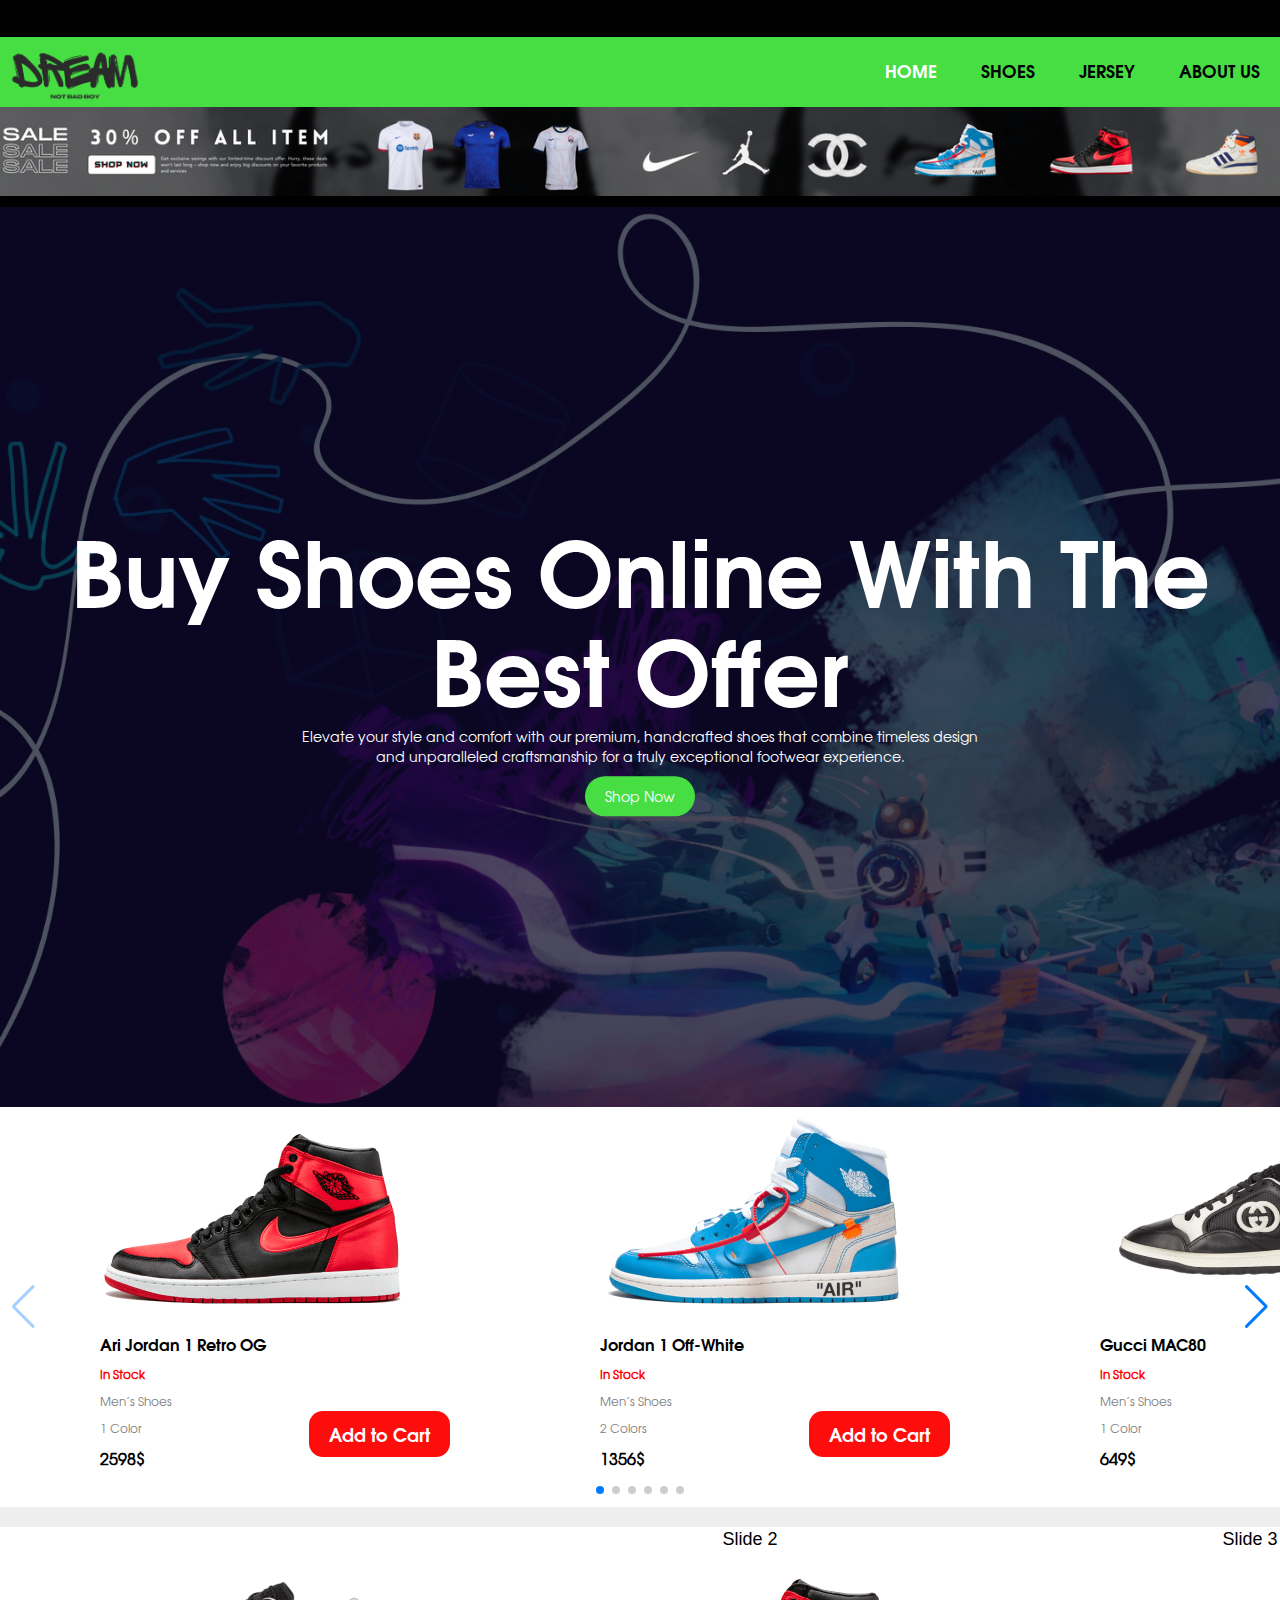
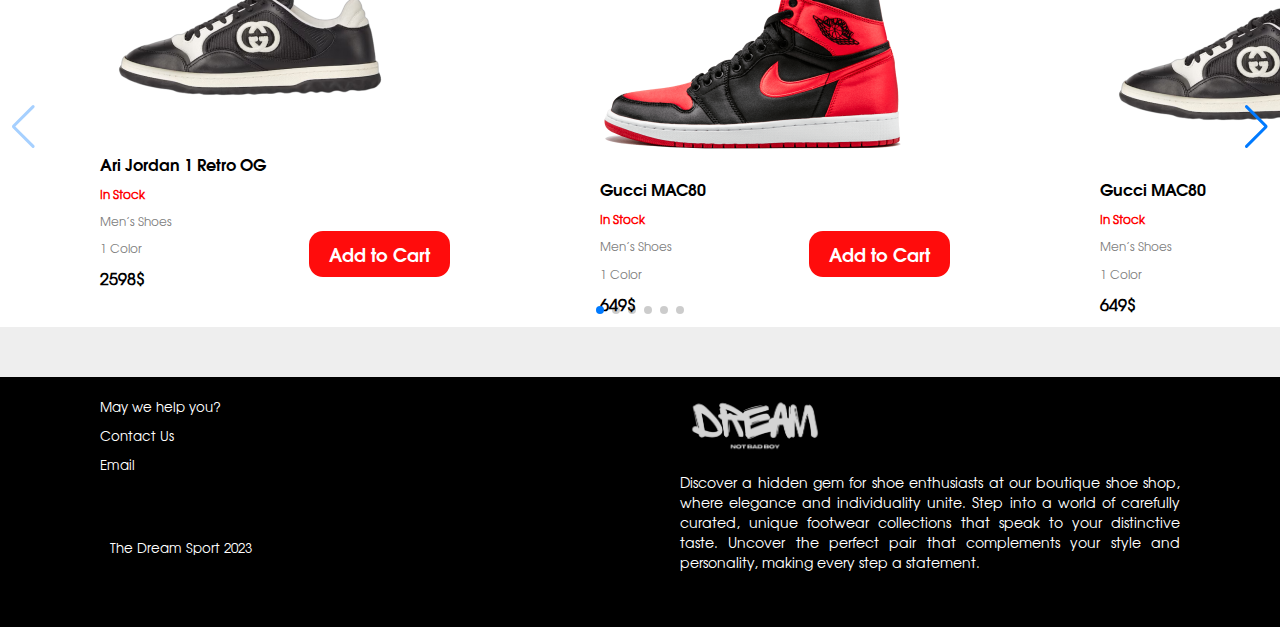
==== commit c61a4c57: "jj" ====
--- a/MyWebProject/JerseyHTML/index.html
+++ b/MyWebProject/JerseyHTML/index.html
@@ -28,11 +28,31 @@
  
   <section class="header">
     <div class="top_head">
-        <ul>
-            <li><a href="login.html"><i class="fa-solid fa-circle-user"></i></a></li>
-            <li><a href="addToCart.html"><i class="fa-solid fa-cart-shopping"></i></a></li>
-        </ul>
-      </div>
+      <ul>
+        <li><a href="login.html"><i class="fa-solid fa-circle-user"></i></a></li>
+        <li><i class="fa-solid fa-cart-shopping" id="cart-icon"></i></li>
+      </ul>
+      <div class="cart">
+        <h2 class="cart-title">Your Cart</h2>
+
+          <!-- Content -->
+          <div class="cart-content">
+          
+
+          </div>
+
+          <!-- Total -->
+          <div class="total">
+              <div class="total-title">Total</div>
+              <div class="total-price">$0.00</div>
+          </div>
+
+          <!-- Buy Button -->
+          <button type="button" class="btn-buy">Buy Now</button>
+          <!-- cart close -->
+          <i class="fa fa-times" id="cart-close"></i>
+      </div>
+  </div>
     <nav class="nav_bar">
       <a href="index.html"><img src="/MyWebProject/img/logo.png" alt=""></a>
       <div class="list" id="list">
@@ -68,37 +88,189 @@
       <h1>Buy Shoes Online With The Best Offer</h1>
       <p>Elevate your style and comfort with our premium, handcrafted shoes that combine timeless design <br> and unparalleled craftsmanship for a truly exceptional footwear experience.    </p>
       <div class="btnShop"><a href="/MyWebProject/JerseyHTML//shoes.html"><button>Shop Now</button></a></div>
-  
+ 
      </section>
 
      <div class="swiper mySwiper">
       <div class="swiper-wrapper">
-        <div class="swiper-slide">Jordan
-          <div class="s1">
-            <img class="ch2" src="/MyWebProject/img/ch2.png" alt="">
-            <div class="txt">
-              <p class="_title-shirt">Gucci MAC80</p>
-              <p class="stock">In Stock</p>
-              <p class="type_jersey">Men’s Shoes</p>
-              <p class="color">1 Color</p>
-              <p class="price">649$</p>
-            </div>
-              <button class="btn-cart">Add to Cart<i class="fa-solid fa-cart-shopping"></i></button>
-        </div> 
-        </div>
-        <div class="swiper-slide">Slide 2</div>
-        <div class="swiper-slide">Slide 3</div>
-        <div class="swiper-slide">Slide 4</div>
-        <div class="swiper-slide">Slide 5</div>
-        <div class="swiper-slide">Slide 6</div>
-        <div class="swiper-slide">Slide 7</div>
-        <div class="swiper-slide">Slide 8</div>
-        <div class="swiper-slide">Slide 9</div>
+        <div class="swiper-slide">
+          <div class="s1">
+            <img class="product-img" src="/MyWebProject/img/j1.png" alt="">
+            <div class="txt">
+              <p class="_title-shirt">Ari Jordan 1 Retro OG</p>
+              <p class="stock">In Stock</p>
+              <p class="type_jersey">Men’s Shoes</p>
+              <p class="color">1 Color</p>
+              <p class="price">2598$ </p>
+            </div>
+              <button class="add-cart">Add to Cart<i class="fa-solid fa-cart-shopping"></i></button>
+        </div> 
+        </div>
+        <div class="swiper-slide">
+          <div class="s1">
+            <img class="product-img" src="/MyWebProject/img/j2.png" alt="">
+            <div class="txt">
+              <p class="_title-shirt">Jordan 1 Off-White</p>
+            <p class="stock">In Stock</p>
+            <p class="type_jersey">Men’s Shoes</p>
+            <p class="color">2 Colors</p>
+            <p class="price">1356$</p>
+            </div>
+              <button class="add-cart">Add to Cart<i class="fa-solid fa-cart-shopping"></i></button>
+        </div> 
+        </div>
+        <div class="swiper-slide">
+          <div class="s1">
+            <img class="product-img" src="/MyWebProject/img/ch2.png" alt="">
+            <div class="txt">
+              <p class="_title-shirt">Gucci MAC80</p>
+              <p class="stock">In Stock</p>
+              <p class="type_jersey">Men’s Shoes</p>
+              <p class="color">1 Color</p>
+              <p class="price">649$</p>
+            </div>
+              <button class="add-cart">Add to Cart<i class="fa-solid fa-cart-shopping"></i></button>
+        </div> 
+        </div>
+        <div class="swiper-slide">
+          <div class="s1">
+            <img class="product-img" src="/MyWebProject/img/ad3.png" alt="">
+            <div class="txt">
+              <p class="_title-shirt">Adidas patike courtset</p>
+                <p class="stock">In Stock</p>
+                <p class="type_jersey">Men's Shoes</p>
+                <p class="color">9 Color</p>
+                <p class="price">125$</p>
+            </div>
+              <button class="add-cart">Add to Cart<i class="fa-solid fa-cart-shopping"></i></button>
+        </div> 
+          
+        </div>
+        <div class="swiper-slide">
+          <div class="s1">
+            <img class="product-img" src="/MyWebProject/img/ch3.png" alt="">
+            <div class="txt">
+              <p class="_title-shirt">Gucci Horsebit Loafers</p>
+              <p class="stock">In Stock</p>
+              <p class="type_jersey">Men's Shoes</p>
+              <p class="color">4 Colors</p>
+              <p class="price">750$</p>
+            </div>
+              <button class="add-cart">Add to Cart<i class="fa-solid fa-cart-shopping"></i></button>
+        </div> 
+        </div>
+        <div class="swiper-slide">
+          <div class="s1">
+            <img class="product-img" src="/MyWebProject/img/ad1.png" alt="">
+            <div class="txt">
+              <p class="_title-shirt">Adidas Forum Low White Black</p>
+              <p class="stock">In Stock</p>
+              <p class="type_jersey">Men's Shoes</p>
+              <p class="color">3 Colors</p>
+              <p class="price">159$</p>
+            </div>
+              <button class="add-cart">Add to Cart<i class="fa-solid fa-cart-shopping"></i></button>
+        </div> 
+        </div>
+        
       </div>
       <div class="swiper-button-next"></div>
       <div class="swiper-button-prev"></div>
       <div class="swiper-pagination"></div>
     </div>
+
+<br>
+
+    <!-- //dev2 -->
+
+    <div class="swiper mySwiper">
+      <div class="swiper-wrapper">
+        <div class="swiper-slide">
+          <div class="s1">
+            <img class="product-img" src="/MyWebProject/img/ch2.png" alt="">
+            <div class="txt">
+              <p class="_title-shirt">Ari Jordan 1 Retro OG</p>
+              <p class="stock">In Stock</p>
+              <p class="type_jersey">Men’s Shoes</p>
+              <p class="color">1 Color</p>
+              <p class="price">2598$ </p>
+            </div>
+              <button class="add-cart">Add to Cart<i class="fa-solid fa-cart-shopping"></i></button>
+        </div> 
+        </div>
+        <div class="swiper-slide">Slide 2
+          <div class="s1">
+            <img class="product-img" src="/MyWebProject/img/j1.png" alt="">
+            <div class="txt">
+              <p class="_title-shirt">Gucci MAC80</p>
+              <p class="stock">In Stock</p>
+              <p class="type_jersey">Men’s Shoes</p>
+              <p class="color">1 Color</p>
+              <p class="price">649$</p>
+            </div>
+              <button class="add-cart">Add to Cart<i class="fa-solid fa-cart-shopping"></i></button>
+        </div> 
+        </div>
+        <div class="swiper-slide">Slide 3
+          <div class="s1">
+            <img class="product-img" src="/MyWebProject/img/ch2.png" alt="">
+            <div class="txt">
+              <p class="_title-shirt">Gucci MAC80</p>
+              <p class="stock">In Stock</p>
+              <p class="type_jersey">Men’s Shoes</p>
+              <p class="color">1 Color</p>
+              <p class="price">649$</p>
+            </div>
+              <button class="add-cart">Add to Cart<i class="fa-solid fa-cart-shopping"></i></button>
+        </div> 
+        </div>
+        <div class="swiper-slide">Slide 4
+          <div class="s1">
+            <img class="product-img" src="/MyWebProject/img/ch2.png" alt="">
+            <div class="txt">
+              <p class="_title-shirt">Gucci MAC80</p>
+              <p class="stock">In Stock</p>
+              <p class="type_jersey">Men’s Shoes</p>
+              <p class="color">1 Color</p>
+              <p class="price">649$</p>
+            </div>
+              <button class="add-cart">Add to Cart<i class="fa-solid fa-cart-shopping"></i></button>
+        </div> 
+        </div>
+        <div class="swiper-slide">Slide 5
+          <div class="s1">
+            <img class="product-img" src="/MyWebProject/img/ch2.png" alt="">
+            <div class="txt">
+              <p class="_title-shirt">Gucci MAC80</p>
+              <p class="stock">In Stock</p>
+              <p class="type_jersey">Men’s Shoes</p>
+              <p class="color">1 Color</p>
+              <p class="price">649$</p>
+            </div>
+              <button class="add-cart">Add to Cart<i class="fa-solid fa-cart-shopping"></i></button>
+        </div> 
+        </div>
+        <div class="swiper-slide">Slide 6
+          <div class="s1">
+            <img class="product-img" src="/MyWebProject/img/j1.png" alt="">
+            <div class="txt">
+              <p class="_title-shirt">Gucci MAC80</p>
+              <p class="stock">In Stock</p>
+              <p class="type_jersey">Men’s Shoes</p>
+              <p class="color">1 Color</p>
+              <p class="price">649$</p>
+            </div>
+              <button class="add-cart">Add to Cart<i class="fa-solid fa-cart-shopping"></i></button>
+        </div> 
+        </div>
+        
+      </div>
+      <div class="swiper-button-next"></div>
+      <div class="swiper-button-prev"></div>
+      <div class="swiper-pagination"></div>
+    </div>
+
+
   
     <!-- Swiper JS -->
     <script src="https://cdn.jsdelivr.net/npm/swiper@11/swiper-bundle.min.js"></script>
--- a/MyWebProject/Style/jersey.css
+++ b/MyWebProject/Style/jersey.css
@@ -690,7 +690,7 @@
 
     .swiper-slide {
       display: block;
-      border: 1px solid red;
+      border: 1px solid rgb(252, 251, 251)(255, 255, 255);
       max-width: 500px;
 
       /* width: 200px;
@@ -725,3 +725,4 @@
     {
         width: 2000px;
     }
+   --- a/MyWebProject/Style/jersey.css
+++ b/MyWebProject/Style/jersey.css
@@ -690,7 +690,7 @@
 
     .swiper-slide {
       display: block;
-      border: 1px solid red;
+      border: 1px solid rgb(252, 251, 251)(255, 255, 255);
       max-width: 500px;
 
       /* width: 200px;
@@ -725,3 +725,4 @@
     {
         width: 2000px;
     }
+   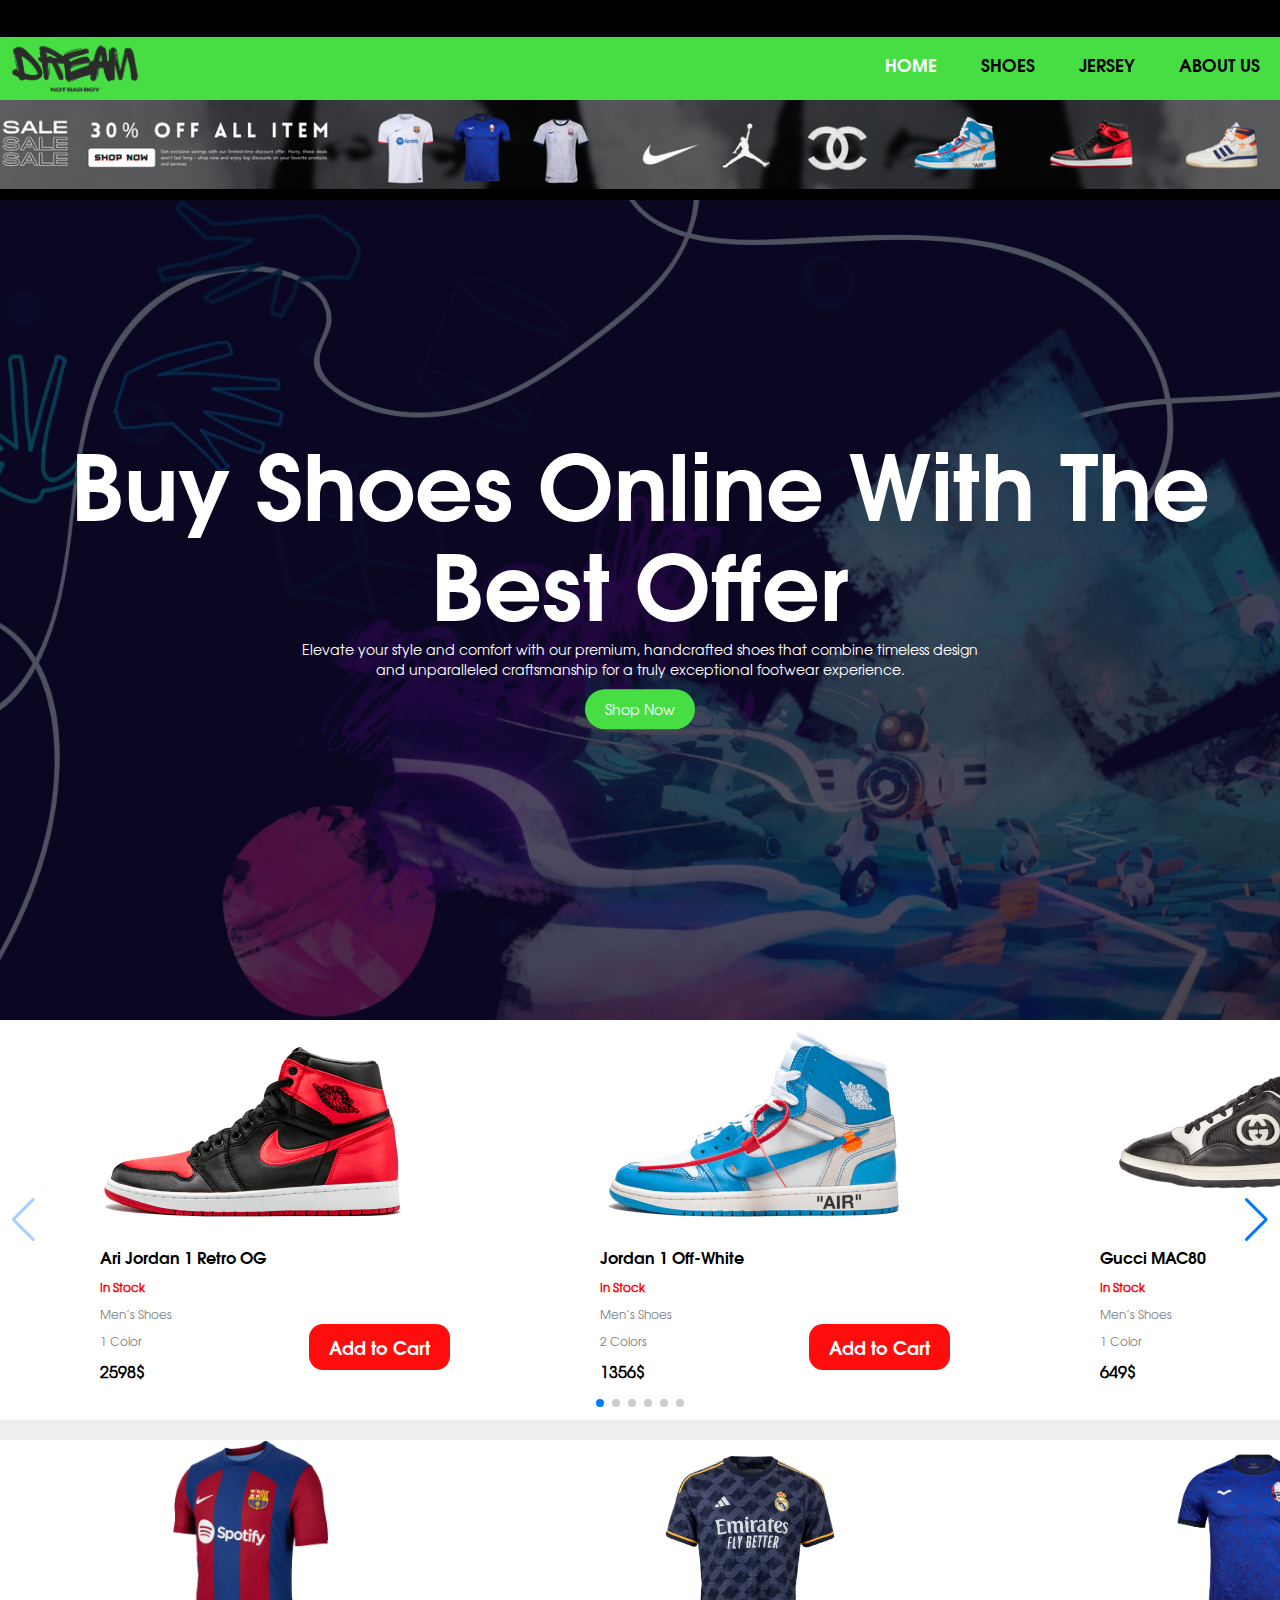
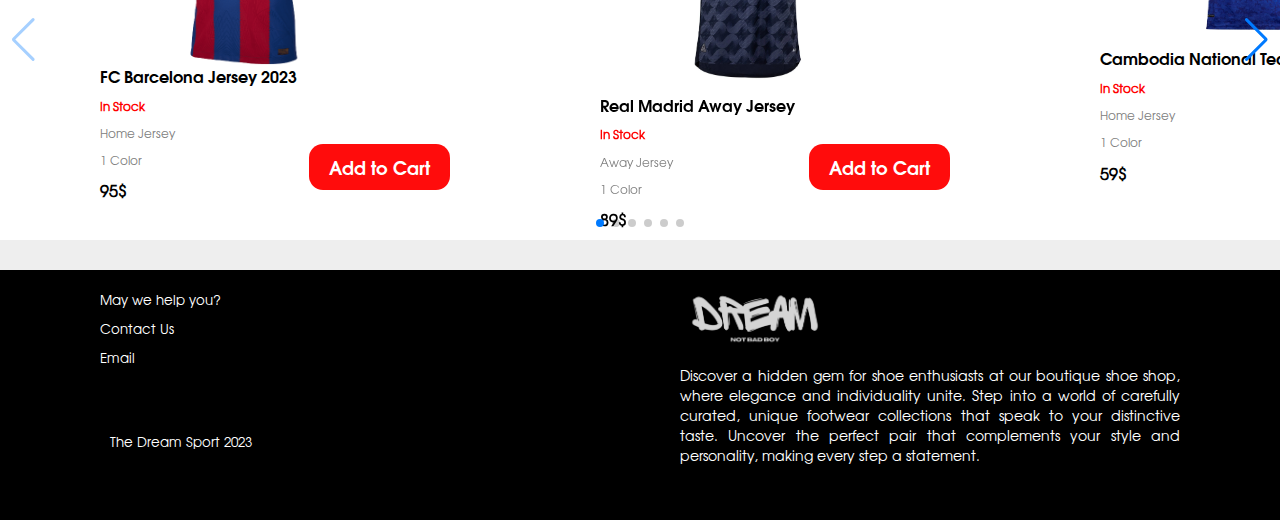
==== commit 03ca2f9a: "dd" ====
--- a/MyWebProject/JerseyHTML/index.html
+++ b/MyWebProject/JerseyHTML/index.html
@@ -67,9 +67,9 @@
       <i class="fa fa-bars" onclick="showMenu()"></i>
     </nav>
   </section>
-
+<br>
   <section class="banner">
-    <div class="banner_box">
+    <div class="banner_box_home">
       <div class="w3-content w3-section" style="max-width: 100%;">
         <img class="mySlides" src="/MyWebProject/img/b1.png" style="width:100%">
         <img class="mySlides" src="/MyWebProject/img/b2.png" style="width:100%">
@@ -87,7 +87,7 @@
     <div class="text_box">
       <h1>Buy Shoes Online With The Best Offer</h1>
       <p>Elevate your style and comfort with our premium, handcrafted shoes that combine timeless design <br> and unparalleled craftsmanship for a truly exceptional footwear experience.    </p>
-      <div class="btnShop"><a href="/MyWebProject/JerseyHTML//shoes.html"><button>Shop Now</button></a></div>
+      <div class="btnShop"><a href="/MyWebProject/JerseyHTML/shoes.html"><button>Shop Now</button></a></div>
  
      </section>
 
@@ -186,79 +186,79 @@
     <div class="swiper mySwiper">
       <div class="swiper-wrapper">
         <div class="swiper-slide">
-          <div class="s1">
-            <img class="product-img" src="/MyWebProject/img/ch2.png" alt="">
-            <div class="txt">
-              <p class="_title-shirt">Ari Jordan 1 Retro OG</p>
-              <p class="stock">In Stock</p>
-              <p class="type_jersey">Men’s Shoes</p>
+          <div class="s2">
+            <img class="product-img" src="/MyWebProject/img/BarcarHome.png" alt="">
+            <div class="txt">
+              <p class="_title-shirt">FC Barcelona Jersey 2023</p>
+              <p class="stock">In Stock</p>
+              <p class="type_jersey">Home Jersey</p>
               <p class="color">1 Color</p>
-              <p class="price">2598$ </p>
-            </div>
-              <button class="add-cart">Add to Cart<i class="fa-solid fa-cart-shopping"></i></button>
-        </div> 
-        </div>
-        <div class="swiper-slide">Slide 2
-          <div class="s1">
-            <img class="product-img" src="/MyWebProject/img/j1.png" alt="">
-            <div class="txt">
-              <p class="_title-shirt">Gucci MAC80</p>
-              <p class="stock">In Stock</p>
-              <p class="type_jersey">Men’s Shoes</p>
+              <p class="price">95$</p>
+            </div>
+            <button class="add-cart"> Add to Cart <i class='fa-solid fa-cart-shopping '></i></button>
+          </div>
+        </div>
+        <div class="swiper-slide">
+          <div class="s2">
+            <img class="product-img" id="_resize2" src="/MyWebProject/img/RealAway.jpg" alt="">
+            <div class="txt">
+              <p class="_title-shirt">Real Madrid Away Jersey</p>
+                <p class="stock">In Stock</p>
+                <p class="type_jersey">Away Jersey</p>
+                <p class="color">1 Color</p>
+                <p class="price">89$</p>
+            </div>
+              <button class="add-cart">Add to Cart<i class="fa-solid fa-cart-shopping"></i></button>
+        </div> 
+        </div>
+        <div class="swiper-slide">
+          <div class="s2">
+            <img class="product-img" id="_resize1" src="/MyWebProject/img/HomeCam.png" alt="">
+            <div class="txt">
+              <p class="_title-shirt">Cambodia National Team Home Jersey</p>
+                <p class="stock">In Stock</p>
+                <p class="type_jersey">Home Jersey</p>
+                <p class="color">1 Color</p>
+                <p class="price">59$</p>
+            </div>
+              <button class="add-cart">Add to Cart<i class="fa-solid fa-cart-shopping"></i></button>
+        </div> 
+        </div>
+        <div class="swiper-slide">
+          <div class="s2">
+            <img class="product-img" src="/MyWebProject/img/GKCam.png" alt="">
+            <div class="txt">
+              <p class="_title-shirt">Cambodia National Team Goalkeeper Jersey</p>
+                <p class="stock">In Stock</p>
+                <p class="type_jersey">GK Jersey</p>
+                <p class="color">1 Color</p>
+                <p class="price">80$</p>
+            </div>
+              <button class="add-cart">Add to Cart<i class="fa-solid fa-cart-shopping"></i></button>
+        </div> 
+        </div>
+        <div class="swiper-slide">
+          <div class="s2">
+            <img class="product-img" id="_resize3" src="/MyWebProject/img/AwayBarca.png" alt="">
+            <div class="txt">
+              <p class="_title-shirt">FC Barcelona Third</p>
+                <p class="stock">In Stock</p>
+                <p class="type_jersey">Away Jersey</p>
+                <p class="color">1 Color</p>
+                <p class="price">80$</p>
+            </div>
+              <button class="add-cart">Add to Cart<i class="fa-solid fa-cart-shopping"></i></button>
+        </div> 
+        </div>
+        <div class="swiper-slide">
+          <div class="s2">
+            <img class="product-img" src="/MyWebProject/img/AwayBara.jpg" alt="">
+            <div class="txt">
+              <p class="_title-shirt">FC Barcelona Away Jersey</p>
+              <p class="stock">In Stock</p>
+              <p class="type_jersey">Away Jersey</p>
               <p class="color">1 Color</p>
-              <p class="price">649$</p>
-            </div>
-              <button class="add-cart">Add to Cart<i class="fa-solid fa-cart-shopping"></i></button>
-        </div> 
-        </div>
-        <div class="swiper-slide">Slide 3
-          <div class="s1">
-            <img class="product-img" src="/MyWebProject/img/ch2.png" alt="">
-            <div class="txt">
-              <p class="_title-shirt">Gucci MAC80</p>
-              <p class="stock">In Stock</p>
-              <p class="type_jersey">Men’s Shoes</p>
-              <p class="color">1 Color</p>
-              <p class="price">649$</p>
-            </div>
-              <button class="add-cart">Add to Cart<i class="fa-solid fa-cart-shopping"></i></button>
-        </div> 
-        </div>
-        <div class="swiper-slide">Slide 4
-          <div class="s1">
-            <img class="product-img" src="/MyWebProject/img/ch2.png" alt="">
-            <div class="txt">
-              <p class="_title-shirt">Gucci MAC80</p>
-              <p class="stock">In Stock</p>
-              <p class="type_jersey">Men’s Shoes</p>
-              <p class="color">1 Color</p>
-              <p class="price">649$</p>
-            </div>
-              <button class="add-cart">Add to Cart<i class="fa-solid fa-cart-shopping"></i></button>
-        </div> 
-        </div>
-        <div class="swiper-slide">Slide 5
-          <div class="s1">
-            <img class="product-img" src="/MyWebProject/img/ch2.png" alt="">
-            <div class="txt">
-              <p class="_title-shirt">Gucci MAC80</p>
-              <p class="stock">In Stock</p>
-              <p class="type_jersey">Men’s Shoes</p>
-              <p class="color">1 Color</p>
-              <p class="price">649$</p>
-            </div>
-              <button class="add-cart">Add to Cart<i class="fa-solid fa-cart-shopping"></i></button>
-        </div> 
-        </div>
-        <div class="swiper-slide">Slide 6
-          <div class="s1">
-            <img class="product-img" src="/MyWebProject/img/j1.png" alt="">
-            <div class="txt">
-              <p class="_title-shirt">Gucci MAC80</p>
-              <p class="stock">In Stock</p>
-              <p class="type_jersey">Men’s Shoes</p>
-              <p class="color">1 Color</p>
-              <p class="price">649$</p>
+              <p class="price">90$</p>
             </div>
               <button class="add-cart">Add to Cart<i class="fa-solid fa-cart-shopping"></i></button>
         </div> 
--- a/MyWebProject/Style/jersey.css
+++ b/MyWebProject/Style/jersey.css
@@ -1,12 +1,25 @@
 /*------- Test HomePage --------*/
+.top_head{
+    position: fixed;
+    z-index: 100;
+}
+.nav_bar{
+    position: fixed;
+    z-index: 10;
+    margin-top: 30px;
+}
+.jersey{
+    margin-top: 180px;
+}
 #home{
     color: #fff;
     font-weight: bold;
 }
 .home{
+    margin-top: 100px;
     min-height: 100vh;
     width: 100%;
-    background-image: linear-gradient(rgba(4,9,30,0.7),rgba(4,9,30,0.7)),url(/MyWebProject/img/backgroundImg.jpg);
+    background-image: linear-gradient(rgba(4,9,30,0.7),rgba(4,9,30,0.7)),url(../img/backgroundImg.jpg);
     background-position: center;
     background-size: cover;
     position: relative;
@@ -51,7 +64,7 @@
     box-shadow: -2px solid 4px hsl(0 4% 15% / 10%);
     border: 1px solid red;
     transition: 1.5s;
-    z-index: 3;
+    z-index: 1000;
 }
 .cart.active{
     right: 0;
@@ -231,6 +244,9 @@
     display: block;
     margin: auto;
     transition: 0.5s;
+    z-index: 1000;
+    
+
 }
 .list ul li:hover::after{
     width: 100%;
@@ -270,11 +286,24 @@
 
 /* --- Banner -----*/
 
-    .banner_box{
+.banner_box{
+    width: 100%;
+    height: 100px;
+    background-color: black;
+    position: fixed;
+    margin-top: 100px;
+    z-index: 10;
+}
+.banner_box_home,.banner_box_shoes{
+
         width: 100%;
         height: 100px;
         background-color: black;
-    }
+        position: fixed;
+        margin-top: 80px;
+        z-index: 10;
+
+}
     .mySlides {display:none;}
      
 
@@ -327,6 +356,13 @@
     float: left;
     margin-top: 20px;
 }
+  #cc {
+    width: 80px;
+}
+#add
+{
+    width: 70px;
+}
 .sub_shirt > .realAway{
     height: 210px;
     width: 190px;
@@ -401,7 +437,7 @@
     background-color: gray;
 }
 .addToCart{
-    background-color: #FF0C0C;
+    background-color: #f90000;
 }
 
 ._btn_shop:hover{
@@ -420,7 +456,7 @@
     width: 100%;
     height: 250px;
     background-color:black;
-    margin-top: 50px;
+    margin-top: 30px;
     margin-bottom: 0%;
     
 }
@@ -725,4 +761,12 @@
     {
         width: 2000px;
     }
+
+    .s2>img{
+        width: 45%;
+        position: relative;
+    }
+    #_resize1,#_resize2,#_resize3{
+        width: 40%;
+    }
    --- a/MyWebProject/Style/jersey.css
+++ b/MyWebProject/Style/jersey.css
@@ -1,12 +1,25 @@
 /*------- Test HomePage --------*/
+.top_head{
+    position: fixed;
+    z-index: 100;
+}
+.nav_bar{
+    position: fixed;
+    z-index: 10;
+    margin-top: 30px;
+}
+.jersey{
+    margin-top: 180px;
+}
 #home{
     color: #fff;
     font-weight: bold;
 }
 .home{
+    margin-top: 100px;
     min-height: 100vh;
     width: 100%;
-    background-image: linear-gradient(rgba(4,9,30,0.7),rgba(4,9,30,0.7)),url(/MyWebProject/img/backgroundImg.jpg);
+    background-image: linear-gradient(rgba(4,9,30,0.7),rgba(4,9,30,0.7)),url(../img/backgroundImg.jpg);
     background-position: center;
     background-size: cover;
     position: relative;
@@ -51,7 +64,7 @@
     box-shadow: -2px solid 4px hsl(0 4% 15% / 10%);
     border: 1px solid red;
     transition: 1.5s;
-    z-index: 3;
+    z-index: 1000;
 }
 .cart.active{
     right: 0;
@@ -231,6 +244,9 @@
     display: block;
     margin: auto;
     transition: 0.5s;
+    z-index: 1000;
+    
+
 }
 .list ul li:hover::after{
     width: 100%;
@@ -270,11 +286,24 @@
 
 /* --- Banner -----*/
 
-    .banner_box{
+.banner_box{
+    width: 100%;
+    height: 100px;
+    background-color: black;
+    position: fixed;
+    margin-top: 100px;
+    z-index: 10;
+}
+.banner_box_home,.banner_box_shoes{
+
         width: 100%;
         height: 100px;
         background-color: black;
-    }
+        position: fixed;
+        margin-top: 80px;
+        z-index: 10;
+
+}
     .mySlides {display:none;}
      
 
@@ -327,6 +356,13 @@
     float: left;
     margin-top: 20px;
 }
+  #cc {
+    width: 80px;
+}
+#add
+{
+    width: 70px;
+}
 .sub_shirt > .realAway{
     height: 210px;
     width: 190px;
@@ -401,7 +437,7 @@
     background-color: gray;
 }
 .addToCart{
-    background-color: #FF0C0C;
+    background-color: #f90000;
 }
 
 ._btn_shop:hover{
@@ -420,7 +456,7 @@
     width: 100%;
     height: 250px;
     background-color:black;
-    margin-top: 50px;
+    margin-top: 30px;
     margin-bottom: 0%;
     
 }
@@ -725,4 +761,12 @@
     {
         width: 2000px;
     }
+
+    .s2>img{
+        width: 45%;
+        position: relative;
+    }
+    #_resize1,#_resize2,#_resize3{
+        width: 40%;
+    }
    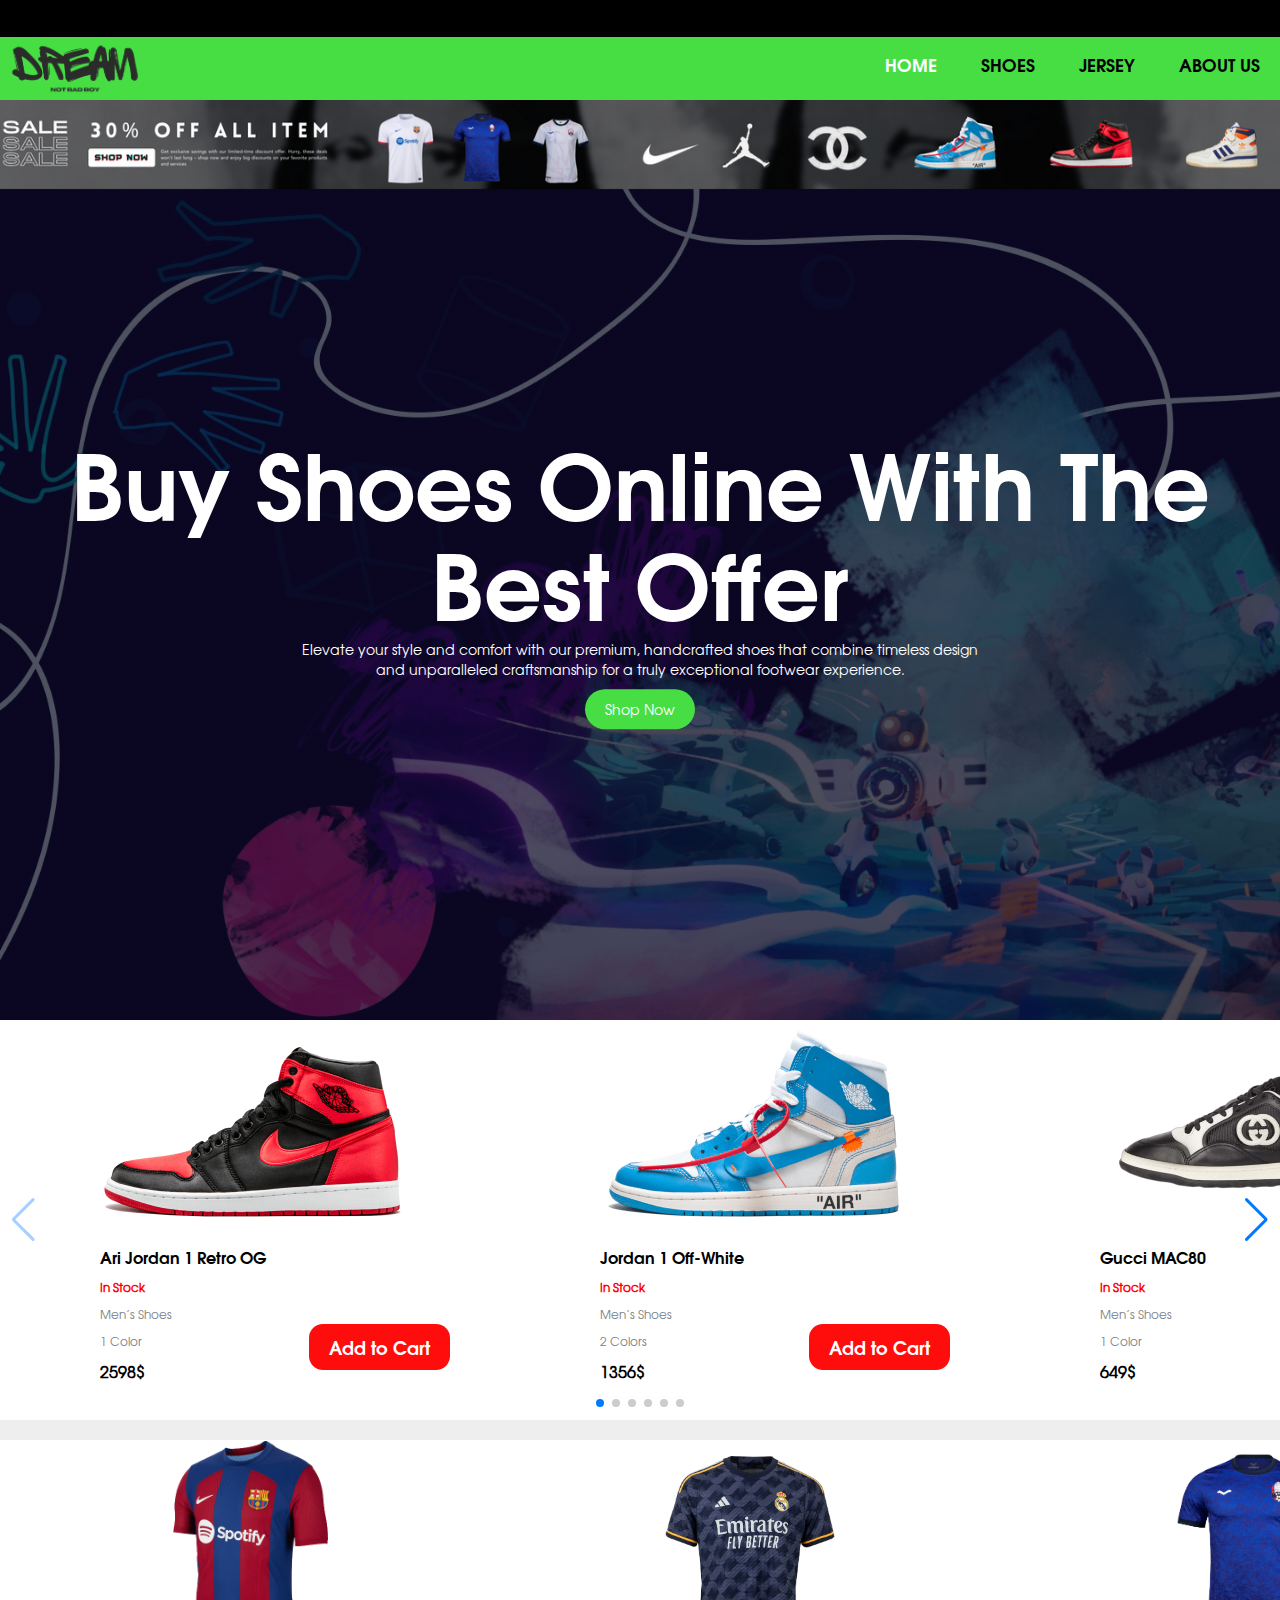
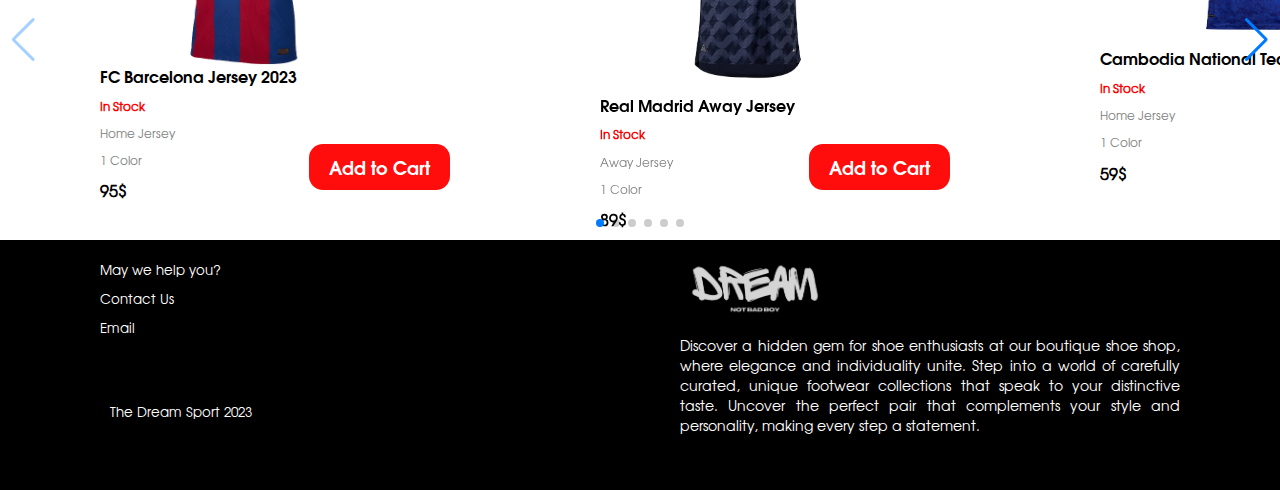
==== commit 2d9b65e7: "header" ====
--- a/MyWebProject/JerseyHTML/index.html
+++ b/MyWebProject/JerseyHTML/index.html
@@ -70,7 +70,7 @@
 <br>
   <section class="banner">
     <div class="banner_box_home">
-      <div class="w3-content w3-section" style="max-width: 100%;">
+      <div class="w3-content w3-section _banner" style="max-width: 100%;">
         <img class="mySlides" src="/MyWebProject/img/b1.png" style="width:100%">
         <img class="mySlides" src="/MyWebProject/img/b2.png" style="width:100%">
         <img class="mySlides" src="/MyWebProject/img/b3.png" style="width:100%">
@@ -300,43 +300,6 @@
 
 
 
-
-
-
-
-
-
-
-
-
-
-
-
-
-
-
-
-
-
-
-
-
-
-
-
-
-
-
-
-
-
-
-
-
-
-
-
-
   <section class="footer">
       <div class="footer_web">
         <div class="left">
@@ -344,9 +307,9 @@
           <p class="contact"><a href="">Contact Us</a></p>
           <p class="email"><a href="">Email</a></p>
           <a target="_blank" href="https://web.facebook.com/makara.sok.9275"><i class="fa-brands fa-facebook"></i></a>
-          <i class="fa-brands fa-telegram"></i>
+          <a target="_blank" href="https://t.me/SokSothyy"><i class="fa-brands fa-telegram"></i></a>
           <i class="fa-brands fa-twitter"></i>
-          <i class="fa-brands fa-instagram"></i>
+          <a target="_blank" href="https://www.instagram.com/agent_t96/"><i class="fa-brands fa-instagram"></i></a>
           <br><br>
           <p><i class="fa-solid fa-copyright"></i> The Dream Sport 2023</p>
         </div>
--- a/MyWebProject/Style/jersey.css
+++ b/MyWebProject/Style/jersey.css
@@ -140,6 +140,7 @@
     font-size: 1rem;
     font-weight: 500;
     cursor: pointer;
+    border-radius: 10px;
 }
 .btn-buy:hover{
     background-color: black;
@@ -244,7 +245,7 @@
     display: block;
     margin: auto;
     transition: 0.5s;
-    z-index: 1000;
+    z-index: 100;
     
 
 }
@@ -265,7 +266,7 @@
         background-color: red;
         height: 100vh;
         width: 200px;
-        top: 38.6px;
+        top: 0px;
         right:-200px;
         text-align: left;
         z-index: 2;
@@ -289,7 +290,6 @@
 .banner_box{
     width: 100%;
     height: 100px;
-    background-color: black;
     position: fixed;
     margin-top: 100px;
     z-index: 10;
@@ -298,10 +298,9 @@
 
         width: 100%;
         height: 100px;
-        background-color: black;
         position: fixed;
         margin-top: 80px;
-        z-index: 10;
+        z-index: 1;
 
 }
     .mySlides {display:none;}
@@ -357,7 +356,7 @@
     margin-top: 20px;
 }
   #cc {
-    width: 80px;
+    width: 100px;
 }
 #add
 {
@@ -456,9 +455,13 @@
     width: 100%;
     height: 250px;
     background-color:black;
-    margin-top: 30px;
+    margin-top: 0px;
     margin-bottom: 0%;
     
+}
+
+i{
+    color: #fff;
 }
 .footer_web{
     justify-content: space-between;
@@ -530,17 +533,26 @@
     color:#fff;
 }
 .Login,.Sign_up{
-    background: url(/img/1.jpg) no-repeat;
     background-size: cover;
     backdrop-filter: blur(10px);
-}
+    background-image: url(/MyWebProject/img/2.jpeg);
+    position: relative;
+    top: 50px;
+    margin-bottom: 50px;
+}
+
 .Login, .Sign_up {
+    position: relative;
+    margin-top: 0px;
     display: grid;
     justify-content: center;
     align-items: center;
     min-height: 100vh;
-    width: 100%;
-    width: 100%;    
+
+    width: 100%; 
+
+    width: 100%;
+
 }
 .wrapper-login{
     position: relative;
@@ -761,6 +773,10 @@
     {
         width: 2000px;
     }
+    .swiper-slide:hover{
+        box-shadow: 0 0 20px 0 rgba(0, 0, 0, 0.4);
+        transition: 1s;
+    }
 
     .s2>img{
         width: 45%;
@@ -768,5 +784,13 @@
     }
     #_resize1,#_resize2,#_resize3{
         width: 40%;
-    }
+
+    }
+
+    /* ABOUT US */
+    .About{
+        position: relative;
+        margin-top: 80px;
+    }
+
    --- a/MyWebProject/Style/jersey.css
+++ b/MyWebProject/Style/jersey.css
@@ -140,6 +140,7 @@
     font-size: 1rem;
     font-weight: 500;
     cursor: pointer;
+    border-radius: 10px;
 }
 .btn-buy:hover{
     background-color: black;
@@ -244,7 +245,7 @@
     display: block;
     margin: auto;
     transition: 0.5s;
-    z-index: 1000;
+    z-index: 100;
     
 
 }
@@ -265,7 +266,7 @@
         background-color: red;
         height: 100vh;
         width: 200px;
-        top: 38.6px;
+        top: 0px;
         right:-200px;
         text-align: left;
         z-index: 2;
@@ -289,7 +290,6 @@
 .banner_box{
     width: 100%;
     height: 100px;
-    background-color: black;
     position: fixed;
     margin-top: 100px;
     z-index: 10;
@@ -298,10 +298,9 @@
 
         width: 100%;
         height: 100px;
-        background-color: black;
         position: fixed;
         margin-top: 80px;
-        z-index: 10;
+        z-index: 1;
 
 }
     .mySlides {display:none;}
@@ -357,7 +356,7 @@
     margin-top: 20px;
 }
   #cc {
-    width: 80px;
+    width: 100px;
 }
 #add
 {
@@ -456,9 +455,13 @@
     width: 100%;
     height: 250px;
     background-color:black;
-    margin-top: 30px;
+    margin-top: 0px;
     margin-bottom: 0%;
     
+}
+
+i{
+    color: #fff;
 }
 .footer_web{
     justify-content: space-between;
@@ -530,17 +533,26 @@
     color:#fff;
 }
 .Login,.Sign_up{
-    background: url(/img/1.jpg) no-repeat;
     background-size: cover;
     backdrop-filter: blur(10px);
-}
+    background-image: url(/MyWebProject/img/2.jpeg);
+    position: relative;
+    top: 50px;
+    margin-bottom: 50px;
+}
+
 .Login, .Sign_up {
+    position: relative;
+    margin-top: 0px;
     display: grid;
     justify-content: center;
     align-items: center;
     min-height: 100vh;
-    width: 100%;
-    width: 100%;    
+
+    width: 100%; 
+
+    width: 100%;
+
 }
 .wrapper-login{
     position: relative;
@@ -761,6 +773,10 @@
     {
         width: 2000px;
     }
+    .swiper-slide:hover{
+        box-shadow: 0 0 20px 0 rgba(0, 0, 0, 0.4);
+        transition: 1s;
+    }
 
     .s2>img{
         width: 45%;
@@ -768,5 +784,13 @@
     }
     #_resize1,#_resize2,#_resize3{
         width: 40%;
-    }
+
+    }
+
+    /* ABOUT US */
+    .About{
+        position: relative;
+        margin-top: 80px;
+    }
+
    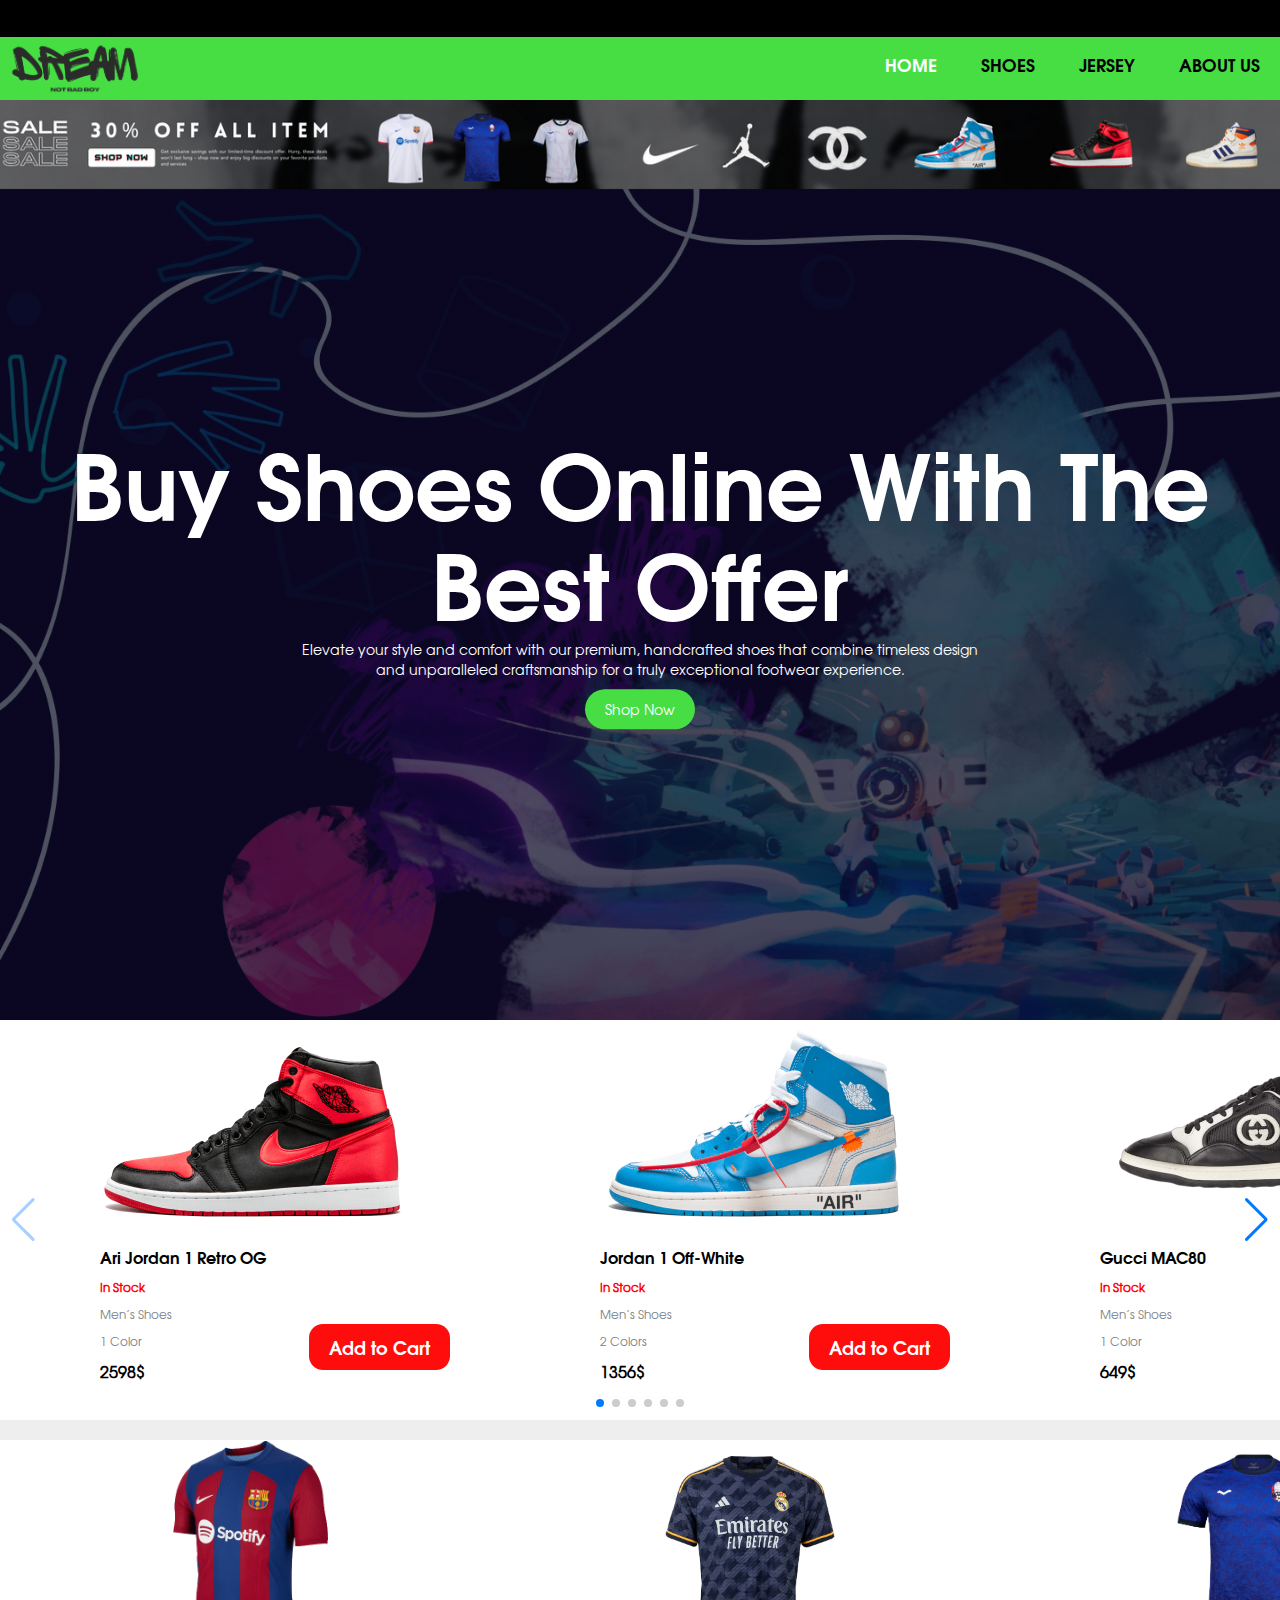
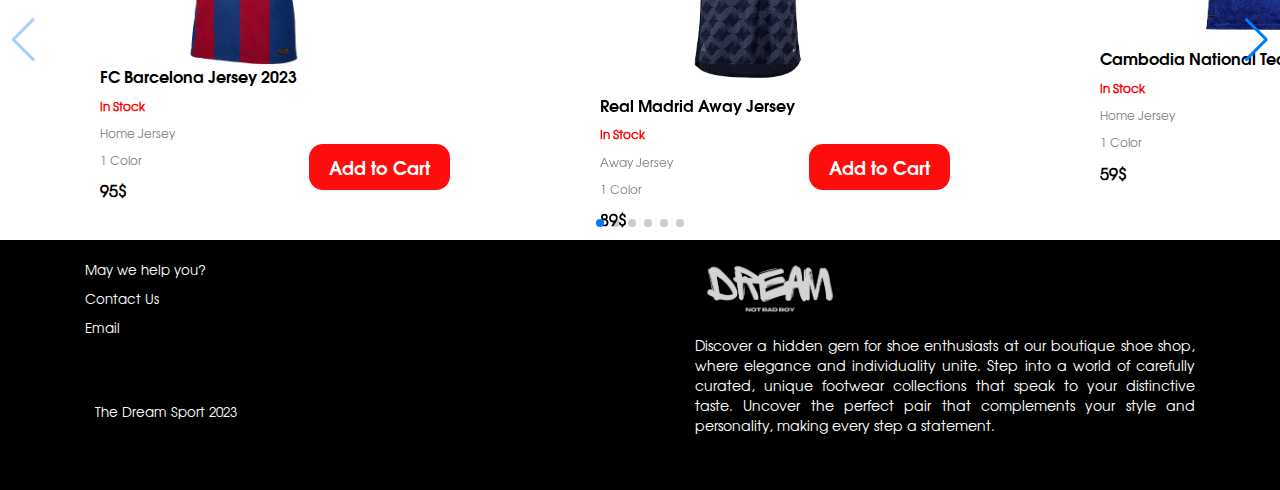
==== commit c211f45c: "dd" ====
--- a/MyWebProject/JerseyHTML/index.html
+++ b/MyWebProject/JerseyHTML/index.html
@@ -301,7 +301,7 @@
 
 
   <section class="footer">
-      <div class="footer_web">
+      <div class="col-md-6 footer_web">
         <div class="left">
           <p  class="ques"> May we help you?</p>
           <p class="contact"><a href="">Contact Us</a></p>
@@ -322,6 +322,7 @@
 
       </div>
   </section>
+
  
 
 </body>
--- a/MyWebProject/Style/jersey.css
+++ b/MyWebProject/Style/jersey.css
@@ -257,7 +257,7 @@
     display: none;
 }
 
-@media (max-width: 700px) {
+@media (max-width: 768px) {
     .list ul li{
         display: block;
     }
@@ -467,9 +467,10 @@
     justify-content: space-between;
 }
 .left{
-    position: relative;
+    position: absolute;
     float: left;
-    margin-left: 80px;
+    margin-left: 50px;
+    margin-right: 0;
     padding: 20px;
     font-size: 10pt;
     color: #fff;
@@ -485,7 +486,8 @@
 .right{
     position: relative;
     float: right;
-    margin-right: 80px;
+    margin-right: 50px;
+    margin-left: 0;
     padding: 20px;
     color: #fff;
 }
@@ -496,9 +498,61 @@
     margin-top: -50px;
 }
 .right p{
+    position: relative;
     width: 500px;
     text-align: justify;
     margin-top: -25px;
+}
+@media (max-width: 768px){
+    .footer_web{
+    
+            display: block;
+            align-items: center;
+            width: 100%;
+            border-radius: 0;
+            padding: 5px;
+            height: 400px;
+            background: #000;
+        
+    }
+
+    .left{
+        position: absolute;
+        padding: 20px;
+        font-size: 10pt;
+        color: #fff;
+    }
+    .left i{
+        font-size: 10pt;
+        margin-right: 10px;
+    }
+    .contact a,.email a{
+        color: #fff;
+        text-decoration: none;
+    }
+    .right{
+        position: absolute;
+        float: right;
+        text-align: center;
+        padding: 10px;
+        color: #fff;
+    }
+    
+    .right img{
+        right: 40px;
+        width: 100px;
+        margin-top: 15px;
+        position: absolute;
+    }
+    .right p{
+
+        position: relative;
+        width:auto;
+        text-align: justify;
+        margin-top: 200px;
+        right: 20px;
+        left: 20px;
+    }
 }
 
 /*------- font --------*/
@@ -548,10 +602,7 @@
     justify-content: center;
     align-items: center;
     min-height: 100vh;
-
     width: 100%; 
-
-    width: 100%;
 
 }
 .wrapper-login{
@@ -677,7 +728,7 @@
     text-decoration: underline;
 
 }
-@media (max-width: 700px) {
+@media (max-width: 768px) {
     .wrapper-sign-up {
         width: 350px;
         text-align: center;
--- a/MyWebProject/Style/jersey.css
+++ b/MyWebProject/Style/jersey.css
@@ -257,7 +257,7 @@
     display: none;
 }
 
-@media (max-width: 700px) {
+@media (max-width: 768px) {
     .list ul li{
         display: block;
     }
@@ -467,9 +467,10 @@
     justify-content: space-between;
 }
 .left{
-    position: relative;
+    position: absolute;
     float: left;
-    margin-left: 80px;
+    margin-left: 50px;
+    margin-right: 0;
     padding: 20px;
     font-size: 10pt;
     color: #fff;
@@ -485,7 +486,8 @@
 .right{
     position: relative;
     float: right;
-    margin-right: 80px;
+    margin-right: 50px;
+    margin-left: 0;
     padding: 20px;
     color: #fff;
 }
@@ -496,9 +498,61 @@
     margin-top: -50px;
 }
 .right p{
+    position: relative;
     width: 500px;
     text-align: justify;
     margin-top: -25px;
+}
+@media (max-width: 768px){
+    .footer_web{
+    
+            display: block;
+            align-items: center;
+            width: 100%;
+            border-radius: 0;
+            padding: 5px;
+            height: 400px;
+            background: #000;
+        
+    }
+
+    .left{
+        position: absolute;
+        padding: 20px;
+        font-size: 10pt;
+        color: #fff;
+    }
+    .left i{
+        font-size: 10pt;
+        margin-right: 10px;
+    }
+    .contact a,.email a{
+        color: #fff;
+        text-decoration: none;
+    }
+    .right{
+        position: absolute;
+        float: right;
+        text-align: center;
+        padding: 10px;
+        color: #fff;
+    }
+    
+    .right img{
+        right: 40px;
+        width: 100px;
+        margin-top: 15px;
+        position: absolute;
+    }
+    .right p{
+
+        position: relative;
+        width:auto;
+        text-align: justify;
+        margin-top: 200px;
+        right: 20px;
+        left: 20px;
+    }
 }
 
 /*------- font --------*/
@@ -548,10 +602,7 @@
     justify-content: center;
     align-items: center;
     min-height: 100vh;
-
     width: 100%; 
-
-    width: 100%;
 
 }
 .wrapper-login{
@@ -677,7 +728,7 @@
     text-decoration: underline;
 
 }
-@media (max-width: 700px) {
+@media (max-width: 768px) {
     .wrapper-sign-up {
         width: 350px;
         text-align: center;
